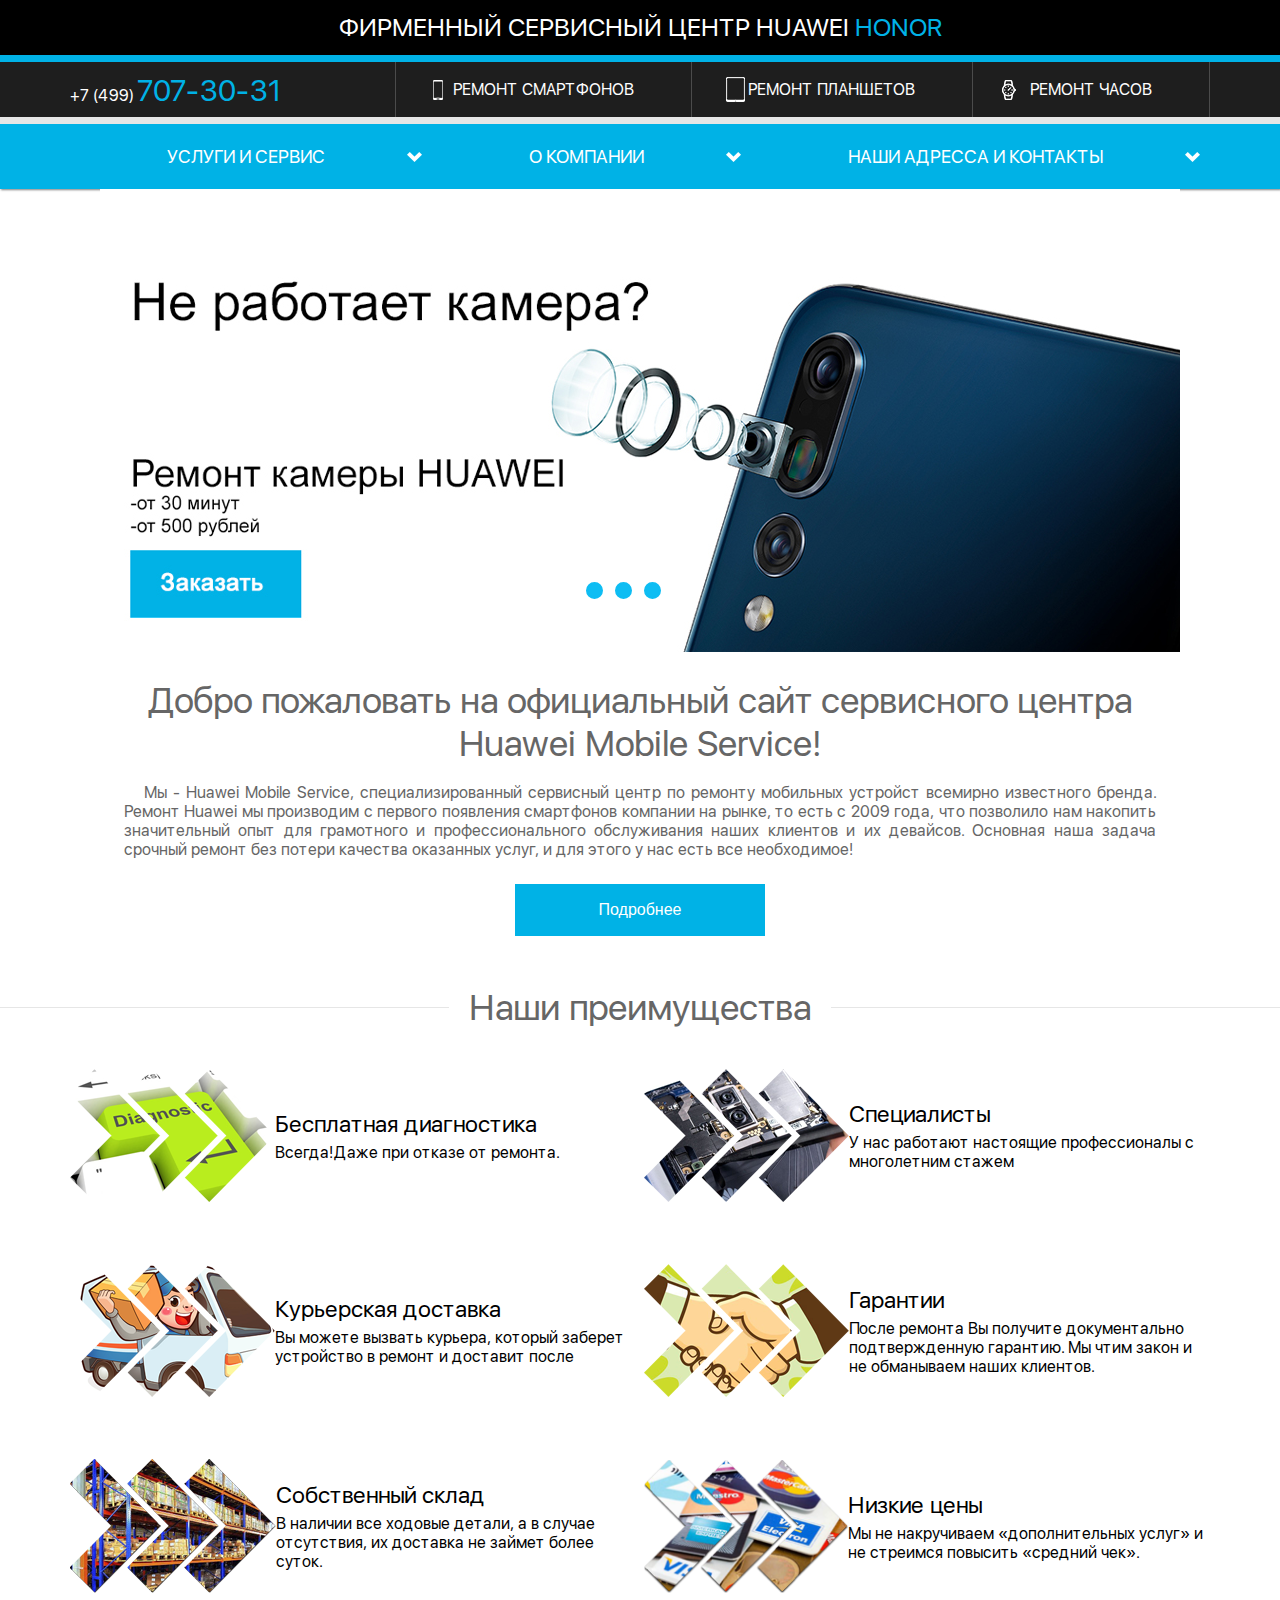
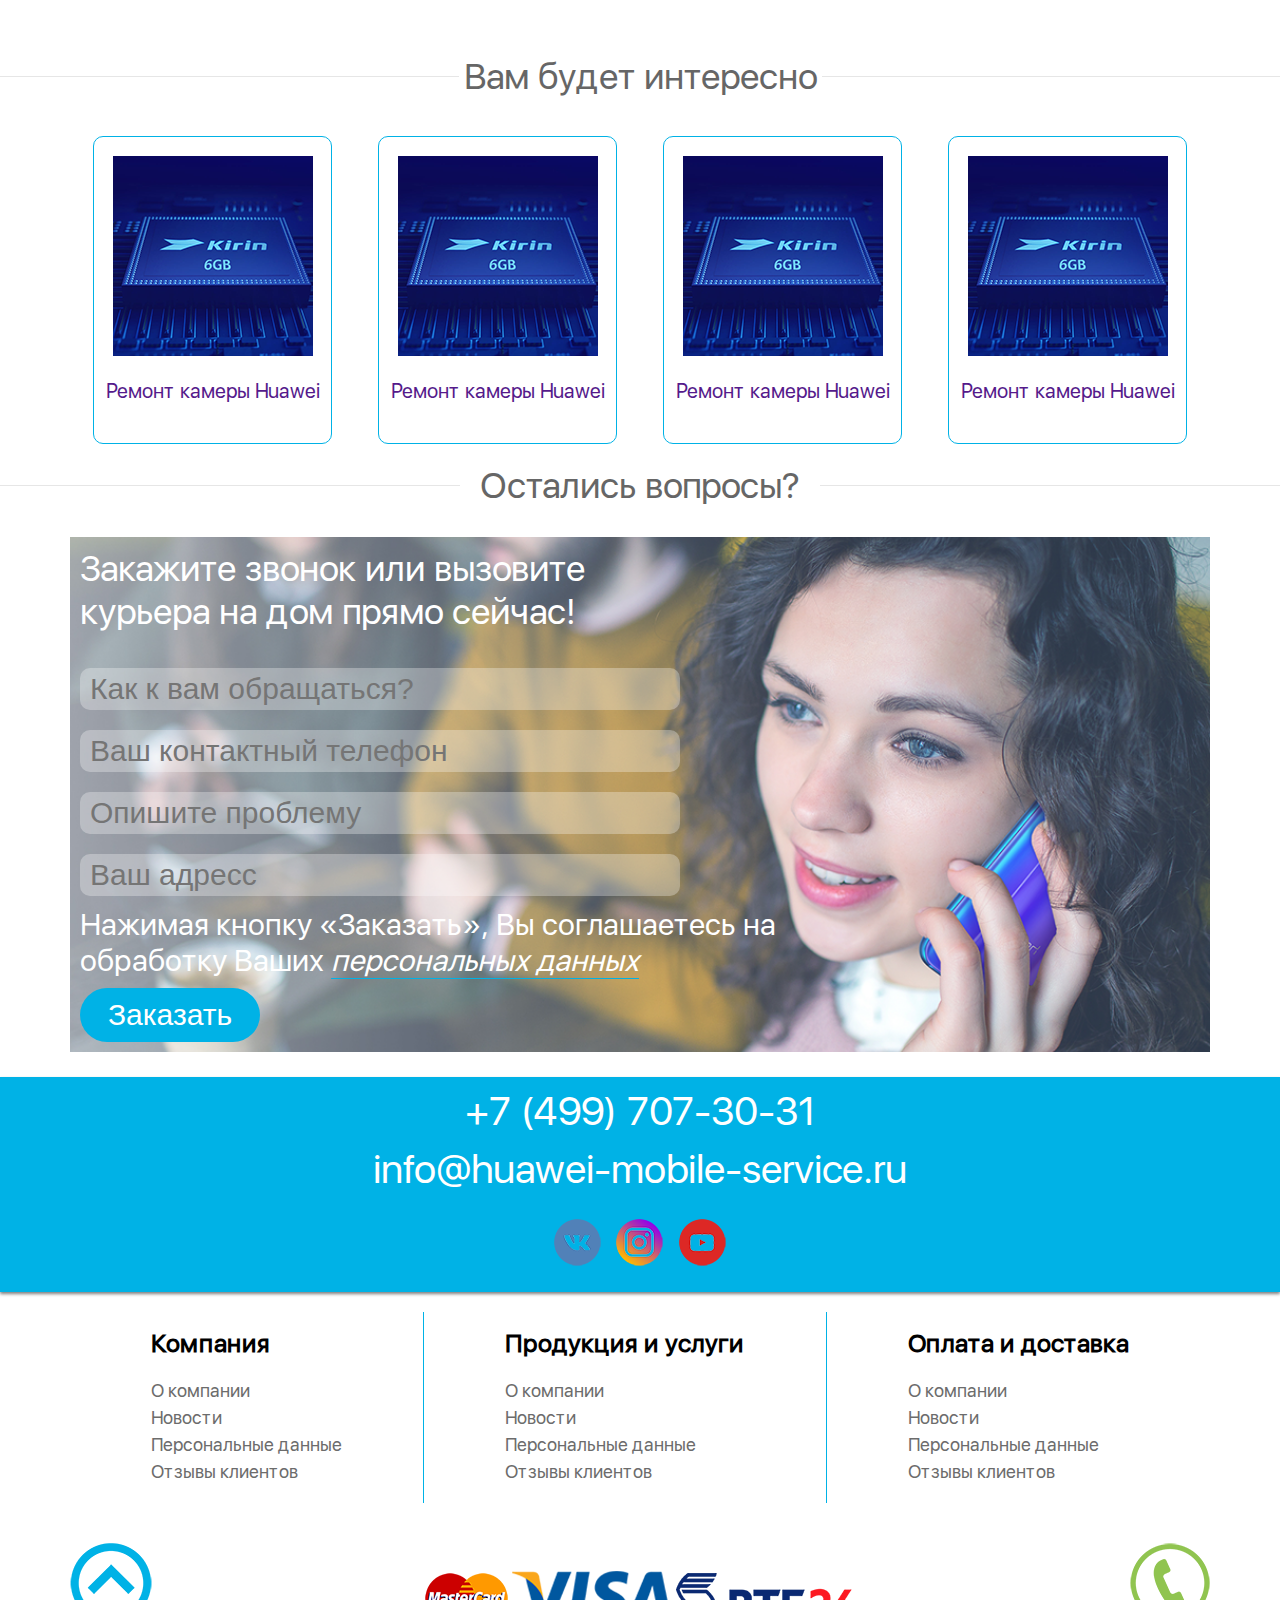
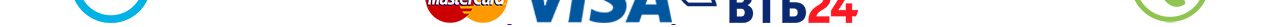
==== index.html @ fa3d77fb "Дороботки страниц" ====
<!DOCTYPE html>
<html lang="ru">
<head>
	<meta charset="UTF-8">
	<meta name="viewport" content="width=device-width, initial-scale=1">
	<link rel="stylesheet" href="css/style.css">
	<title>Xioami</title>
</head>
<body>
  <header class="header">
    <div class="header-logo">
      <h1 class="header-logo__title"><a class="header-logo__link" href="">Фирменный сервисный центр Huawei <span class="accent">Honor</span></a></h1>
    </div>
    <nav class="header-menu">
      <ul class="header-menu__inner">
        <li class="header-menu__item header-menu__item--tel">
          <a href="tel:+74997073031" class="header-menu__link header-menu__link--tel">+7 (499) <span class="accent">707-30-31</span></a>
        </li>
        <li class="header-menu__item header-menu__item--open header-menu__item--humburger">
          <a href="" class="header-menu__link ">
            <span>Открыть меню</span>
          </a>
          <ul class="header-menu__wrraper">
            <li class="header-menu__items">
              <a class="header-menu__mobile" href="">Главная</a>
            </li>
            <li class="header-menu__items">
              <a class="header-menu__mobile" href="">Услуги</a>
            </li>
            <li class="header-menu__items">
              <a class="header-menu__mobile" href="">Гарантии</a>
            </li>
            <li class="header-menu__items">
              <a class="header-menu__mobile" href="">Вызов курьера</a>
            </li>
            <li class="header-menu__items">
              <a class="header-menu__mobile" href="">Наши адреса</a>
            </li>
            <li class="header-menu__items">
              <a class="header-menu__mobile" href="tel="+7(499)707-30-31">
              +7(499)707-30-31
              </a>
            </li>
            <li class="header-menu__items">
              <a class="header-menu__mobile href="info@huawei-mobile-service.ru">
                info@huawei-mobile-service.ru
              </a>
            </li>
          </ul>
        </li>
        <li class="header-menu__item header-menu__item--smartphone">
          <a href="" class="header-menu__link">
            <span>Ремонт смартфонов</span>
          </a>
        </li>
        <li class="header-menu__item header-menu__item--tablet">
          <a href="" class="header-menu__link">
            <span>Ремонт планшетов</span>
          </a>
        </li>
        <li class="header-menu__item header-menu__item--watch">
          <a href="" class="header-menu__link">
            <span>Ремонт часов</span>
          </a>
        </li>
      </ul>
    </nav>
    <nav class="header-footer">
      <ul class="header-footer__inner">
        <li class="header-footer__item">
          <a class="header-footer__link" href="">Услуги и сервис</a>
        </li>
        <li class="header-footer__item">
          <a class="header-footer__link" href="">О компании</a>
        </li>
        <li class="header-footer__item">
          <a class="header-footer__link" href="">Наши адресса и контакты</a>
        </li>
      </ul>
    </nav>
  </header>
	<main>
    <section class="slider">
      <div class="owl-stage-outer">
        <div class="owl-stage">
          <div class="owl-item">
            <a class="slider__top" href="">
              <img src="img/not-work-camera.jpg" alt="">
            </a>
          </div>
        </div>
        <div class="owl-nav">
          <div class="owl-prev">
            <img src="img/arrow-banner.png" width="78" height="78" alt="">
          </div>
          <div class="owl-next">
            <img src="img/arrow-banner-right.png" width="78" height="78" alt="">
          </div>
        </div>
        <div class="owl-dots">
          <div class="owl-dot">
            <span></span>
          </div>
          <div class="owl-dot">
            <span></span>
          </div>
          <div class="owl-dot">
            <span></span>
          </div>
        </div>
      </div>
    </section>
    <section class="description">
      <div class="description__inner">
        <h1 class="description__title">
          Добро пожаловать на официальный сайт сервисного центра  Huawei Mobile Service! 
        </h1>
        <p class="description__text">
          Мы - Huawei Mobile Service, специализированный сервисный центр по ремонту мобильных устройст всемирно известного бренда. Ремонт Huawei мы производим с первого появления смартфонов компании на рынке, то есть с 2009 года, что позволило нам накопить значительный опыт для грамотного и профессионального обслуживания наших клиентов и их девайсов. Основная наша задача срочный ремонт без потери качества оказанных услуг, и для этого у нас есть все необходимое!
        </p>
      </div>
      <button class="description__btn">Подробнее</button>
    </section>
    <section class="advantages">
      <h2 class="advantages__title">Наши преимущества</h2>
      <ul class="advantages__inner">
        <li class="advantages__item">
          <img class="advantages__foto" src="img/diagnostics.png" width="205" height="133" alt="">
          <div class="advantages__wrapper">
            <h3 class="advantages__name">Бесплатная диагностика</h3>
            <p class="advantages__text">
              Всегда!Даже при отказе от ремонта.
            </p>
          </div>
        </li>
        <li class="advantages__item">
          <img class="advantages__foto" src="img/masters.png" width="205" height="133" alt="">
          <div class="advantages__wrapper">
            <h3 class="advantages__name">Специалисты</h3>
            <p class="advantages__text">
              У нас работают настоящие профессионалы с многолетним стажем
            </p>
          </div>
        </li>
        <li class="advantages__item advantages__item--price">
          <img class="advantages__foto" src="img/prices.png" width="207" height="133" alt="">
          <div class="advantages__wrapper">
            <h3 class="advantages__name">Низкие цены</h3>
            <p class="advantages__text">
              Мы не накручиваем «дополнительных услуг»  и не стреимся повысить «средний чек».
            </p>
          </div>
        </li>
        <li class="advantages__item advantages__item--warehouse">
          <img class="advantages__foto" src="img/warehouse.png" width="206" height="134" alt="">
          <div class="advantages__wrapper">
            <h3 class="advantages__name">Собственный склад</h3>
            <p class="advantages__text">
              В наличии все ходовые детали, а в случае отсутствия, их доставка не займет более суток.
            </p>
          </div>
        </li>
        <li class="advantages__item">
          <img class="advantages__foto" src="img/courier.png" width="205" height="133" alt="">
          <div class="advantages__wrapper">
            <h3 class="advantages__name">Курьерская доставка</h3>
            <p class="advantages__text">
              Вы можете вызвать курьера, который заберет устройство в ремонт и доставит после
            </p>
          </div>
        </li>
        <li class="advantages__item">
          <img class="advantages__foto" src="img/guarantee.png" width="205" height="133" alt="">
          <div class="advantages__wrapper">
            <h3 class="advantages__name">Гарантии</h3>
            <p class="advantages__text">
              После ремонта Вы получите документально подтвержденную гарантию. Мы чтим закон и не обманываем наших клиентов.
            </p>
          </div>
        </li>
      </ul>
    </section>
    <section class="repair">
      <h2 class="repair__title">Вам будет интересно</h2>
        <ul class="repair__list">
          <li class="repair__item">
            <a href="" class="repair__link">
              <div class="repair__inner">
                <img class="repair__img" src="img/block1.png" alt="">
                <p class="repair__text">Ремонт камеры Huawei</p>
              </div>
            </a></li>
          <li class="repair__item">
            <a href="" class="repair__link">
              <div class="repair__inner">
                <img class="repair__img" src="img/block1.png" alt="">
                <p class="repair__text">Ремонт камеры Huawei</p>
              </div> 
            </a>
          </li>
          <li class="repair__item">
            <a href="" class="repair__link">
              <div class="repair__inner">
                <img class="repair__img" src="img/block1.png" alt="">
                <p class="repair__text">Ремонт камеры Huawei</p>
              </div>  
            </a>
          </li>
          <li class="repair__item">
            <a href="" class="repair__link">
              <div class="repair__inner">
                <img class="repair__img" src="img/block1.png" alt="">
                <p class="repair__text">Ремонт камеры Huawei</p>
              </div>
            </a>
          </li>
        </ul>
    </section>
		<section class="feedback">
      <h2 class="feedback__name">
        Остались вопросы?
      </h2>
			<form class="feedback__form" action="https://huawei-mobile-service.ru/index.php?route=common/home" method="post">
    		<p class="feedback__title">
    			Закажите звонок или вызовите курьера на дом прямо сейчас!
    		</p>
    		<label>
      		<input class="feedback__input" type="text" name="name"  placeholder="Как к вам обращаться?"/>
      	</label>
    		<label>
      		<input class="feedback__input" type="tel"  name="phone" pattern="^\+?[0-9\- ()]+" placeholder="Ваш контактный телефон"/>
      	</label>
				<label>
      		<input class="feedback__input" type="text" name="enquiry" placeholder="Опишите проблему"/>
      	</label>
				<label>
      		<input class="feedback__input" type="text" name="address" placeholder="Ваш адресс" />
      	</label>
    		<p class="feedback__text">
    			Нажимая кнопку «Заказать», Вы соглашаетесь на обработку Ваших <a class="feedback__link" href="personal.html">персональных данных</a>
    		</p>
    		<input class="feedback__button" type="button" value="Заказать" />
    	</form>
		</section>
	</main>
	<footer class="footer">
		<div class="footer-head">
      <div class="footer-head__inner">
        <div class="footer-head__item">
          <a class="footer-head__link" href="tel:+74997073031">+7 (499) 707-30-31</a>
        </div>
        <div class="footer-head__item">
          <a class="footer-head__link" href="mailto:info@huawei-mobile-service.ru">info@huawei-mobile-service.ru</a>
        </div>
        <div class="footer-head__item">
          <ul class="footer-social">
            <li class="footer-social__item">
              <a href="" class="footer-social__link footer-social__link--vk">
                <span class="visually-hidden">Мы в VK</span>
              </a>
            </li>
            <li class="footer-social__item">
              <a href="" class="footer-social__link footer-social__link--instagram">
                <span class="visually-hidden">Мы в Instagram</span>
              </a>
            </li>
            <li class="footer-social__item">
              <a href="" class="footer-social__link footer-social__link--youtube">
                <span class="visually-hidden">Наш канал на YouTube</span>
              </a>
            </li>
          </ul>
        </div>
      </div>
    </div>
    <div class="footer__inner">
      <div class="footer-list__wrapper">
        <ul class="footer-list footer-list--first">
          <li class="footer-list__point">
            <h4 class="footer-list__title">Компания</h4>
          </li>
          <li class="footer-list__point"><a href="catalog.html" class="footer-list__link">О компании</a></li>
          <li class="footer-list__point"><a href="paper.html" class="footer-list__link">Новости</a></li>
          <li class="footer-list__point"><a href="personal.html" class="footer-list__link">Персональные данные</a></li>
          <li class="footer-list__point"><a href="contact.html" class="footer-list__link">Отзывы клиентов</a></li>
        </ul>
      </div>
      <div class="footer-list__wrapper">
        <ul class="footer-list">
          <li class="footer-list__point">
            <h4 class="footer-list__title">Продукция и услуги</h4>
          </li>
          <li class="footer-list__point"><a href="catalog.html" class="footer-list__link">О компании</a></li>
          <li class="footer-list__point"><a href="paper.html" class="footer-list__link">Новости</a></li>
          <li class="footer-list__point"><a href="personal.html" class="footer-list__link">Персональные данные</a></li>
          <li class="footer-list__point"><a href="contact.html" class="footer-list__link">Отзывы клиентов</a></li>
        </ul>
      </div>
      <div class="footer-list__wrapper">
        <ul class="footer-list footer-list--last">
          <li class="footer-list__point">
            <h4 class="footer-list__title">Оплата и доставка</h4>
          </li>
          <li class="footer-list__point"><a href="catalog.htmls" class="footer-list__link">О компании</a></li>
          <li class="footer-list__point"><a href="paper.html" class="footer-list__link">Новости</a></li>
          <li class="footer-list__point"><a href="personal.html" class="footer-list__link">Персональные данные</a></li>
          <li class="footer-list__point"><a href="contact.html" class="footer-list__link">Отзывы клиентов</a></li>
        </ul>
      </div>
    </div>
    <div class="footer-payment">
      <ul class="footer-payment__list">
        <li class="footer-payment__item">
          <a class="footer-payment__link" href="">
            <img class="footer-payment__foto footer-payment__foto--up" src="img/ur-footer.png" width="82" height="80" alt="Вверх">
          </a>
        </li>
        <li class="footer-payment__item">
          <a class="footer-payment__link" href="">
            <img class="footer-payment__foto" src="img/mastercard.png" alt="">
          </a>
          <a class="footer-payment__link" href="">
            <img class="footer-payment__foto" src="img/visa.png" alt="">
          </a>
          <a class="footer-payment__link" href="">
            <img class="footer-payment__foto" src="img/vtb24.png" alt="">
          </a>
        </li>
        <li class="footer-payment__item">
          <a class="footer-payment__link" href="">
            <img class="footer-payment__foto footer-paymer__foto--telefon" src="img/telefon-footer.png" width="80" height="80" alt="Телефон">
          </a>
        </li>
      </ul>
    </div>
	</footer>
  <script  src="jquery/jquery-3.0.0.min.js"></script>
  <script src="js/main.js"></script>
</body>
</html>
---- css/style.css ----
@font-fase {
	font-family: "SF UI Display";
    src: url(../font/SFUIDisplay-Thin.woff2) format("woff2"),
        url(../font/SFUIDisplay-Thin.woff) format("woff");
    font-weight: 100;
    font-style: normal; 
}
@font-face {
	font-family: "SF UI Display";
    src: url(../font/SFUIDisplay-Regular.woff2) format("woff2"),
        url(../font/SFUIDisplay-Regular.woff) format("woff");
    font-weight: 400;
    font-style: normal; 
}
*,
*:before,
*:after {
  box-sizing: inherit;
}

html {
  box-sizing: border-box;
}
body {
	margin: 0px;
	padding: 0px;
	width: 100%;
	margin: 0 auto;
	font-family: "SF UI Display", "Arial", sans-serif;
	font-size: 16px;
	font-weight: 400;
}
.visually-hidden:not(:focus):not(:active),
input[type="checkbox"].visually-hidden,
input[type="radio"].visually-hidden {
	position: absolute;

	width: 1px;
	height: 1px;
	margin: -1px;
	border: 0;
	padding: 0;

	white-space: nowrap;

	clip-path: inset(100%);
	clip: rect(0 0 0 0);
	overflow: hidden;
}

.header-logo {
	align-content: center;
	align-items: center;
	background-color: #000;
	border-bottom: 7px solid #00b2e6;
	color: #fff;
	display: flex;
	justify-content: center;
	text-align: center;
}
.header-logo__title {
	font-size: 25px;
	line-height: 1.4em;
	font-weight: 100;
	margin: 0;
	min-height: 55px;
	padding: 10px 5px 5px;
	text-transform: uppercase;
}
.accent {
	color: #00b2e6;
}
.header-menu {
	width: 100%;
	position: relative;
	background-color: #1e1e1e;
	border-bottom: 7px solid #e6e6e6;
}
.header-menu__item--smartphone {
	background-image: url(../img/smartphone.png);
}
.header-menu__item--tablet {
	background-image: url(../img/tablet.png);
}
.header-menu__item--watch {
	background-image: url(../img/watch.png);
}
.header-menu__item--humburger {
	background-image: url(../img/hamburger.svg);
}
.header-menu__inner {
	display: flex;
	flex-wrap: wrap;
	justify-content: space-between;
	list-style-type: none;
	margin: 0 auto;
	max-width: 1140px;
	min-height: 55px;
	overflow: visible;
	padding: 0;
}
.header-menu__items {
	margin: 0 20px;
	list-style: none;
	border-bottom: 1px solid #e6e6e6;
}
.header-menu__mobile {
	display: block;
  padding-top: 20px;
  padding-bottom: 20px;
  font-size: 30px;
  font-weight: 100;
  color: #000000;
  text-decoration: none;
}
.header-logo__link {
	text-decoration: none;
	color: #ffffff;
}
.header-menu__wrraper {
	display: none;
	padding: 0px;
}
.header-menu__wrraper {
	position: absolute;
	top:0px;
	left: 0px;
	max-width: 400px;
	width: 100%;
	height: 650px;
	background-color: #ffffff;
	box-shadow: inset 0px 0px 38px 0px rgb(0, 0, 0);
	z-index: 1;
}
.header-menu__item--tel {
	padding: 10px 0 0;
}
.header-menu__item {
	background-position: 13%;
	background-repeat: no-repeat;
	border-right: 1px solid #4b4b4b;
	flex: 1 0 auto;
}
.header-menu__link {
	align-content: center;
	align-items: center;
	color: #fff;
	display: flex;
	font-size: 16px;
	height: 100%;
	justify-content: center;
	min-height: 55px;
	text-decoration: none;
	text-transform: uppercase;
	white-space: nowrap;
	width: 100%;
}
.header-menu__link--tel {
	display: inline;
	padding-top: 10px;
	vertical-align: top;
}
.header-menu__link--tel .accent {
	font-size: 30px;
}
.header-menu__item--open {
	display: none;
}
.header-footer {
	background-color: #00b2e6;
  box-shadow: 1px 1px 2px 0 rgba(0,0,0,.5);
  display: block;
  list-style-type: none;
  padding: 20px;
  width: 100%
}
.header-footer__inner {
	display: flex;
  flex-wrap: wrap;
  justify-content: space-between;
  list-style-type: none;
  margin: 0 auto;
  max-width: 1140px;
  min-height: 25px;
  overflow: visible;
  padding: 0;
}
.header-footer__item {
	background-image: url(../img/arrow.png);
  background-position: 100%;
  background-repeat: no-repeat;
  box-sizing: border-box;
  flex: 1 0 auto;
  margin-right: 10px;
  position: relative
}
.header-footer__link {
	align-items: center;
  color: #fff;
  display: flex;
  justify-content: space-around;
  font-size: 18px;
  height: 100%;
  text-decoration: none;
  text-transform: uppercase;
  width: 100%
}
@media screen and (max-width: 767px) {
	.header-footer {
		display: none;
	}
	.header-menu__item {
		border-bottom: 1px solid #4b4b4b;
		border-right: none;
		width: 100%;
	}
	.header-menu__item--tel {
		padding: 10px 0 0 20%;
	}
	.header-menu__link {
		justify-content: center;
	}
	.header-menu__item--open {
	display: block;
	}
}
.description {
	max-width: 1140px;
	margin: 0 auto;
	margin-bottom: 50px;
}
.description__inner {
	padding: 0 10px;
}
.description__title {
	margin: 0px;
  margin-bottom: 18px;
  padding: 0;
  font-size: 20px;
  font-weight: 100;
  text-align: center;
  color: #666666;
}
.description__text {
	margin: 0px;
  padding: 0px;
  font-size: 16px;
  font-weight: 100;
  text-align: justify;
  text-indent: 20px;
  color: #666666;
}
.description__btn {
	display: block;
  width: 250px;
  margin: 0 auto;
  margin-top: 25px;
  font-size: 16px;
  font-weight: 100;
  line-height: 50px;
  color: #ffffff;
  background-color: rgb(0, 178, 230);
  border: 0;
}
@media screen and (min-width: 767px) {
	.description__title {
		font-size: 36px;
	}
	.description__text {
		font-size: 26px;
	}
	.description__inner {
		padding-left: 0 36px;
	}
}
@media screen and (min-width: 1024px) {
	.description__inner {
		padding: 0 54px;
	}
	.description__text {
		font-size: 16px;
	}
}
.repair__title {
	display: flex;
	align-items: center;
	width: 100%;
	margin: 0px;
  margin-bottom: 38px;
  font-size: 28px;
  font-weight: 100;
  text-align: center;
  color: #666666;
}
.repair__title:before,
.repair__title:after {
	flex: 1 0 auto;
	content: "";
	height: 1px;
	background: #e6e6e6;
}
.repair__title:before {
	margin-right: 5px;
}
.repair__title:after {
	margin-left: 5px;
}
.repair__list {
	margin: 0px;
  padding: 0px;
  display: flex;
  flex-wrap: wrap;
  justify-content: space-around;
  max-width: 1140px;
  margin: 0 auto;
}
.repair__item {
	margin-bottom: 20px;
	list-style: none;
}
.repair__item:last-child {
	display: none;
}
.repair__link {
	text-decoration: none;
}
.repair__inner {
	display: block;
  width: 239px;
  min-height: 308px;
  margin: 0 auto;
  border-radius: 10px;
  border: 1px solid #00b2e6;
}
.repair__img {
	padding: 19px;
}
.repair__text {
	font-weight: 100;
  margin: 0px;
  margin-bottom: auto;
  text-align: center;
  font-size: 20px;
}
@media screen and (min-width: 767px) {
	.repair__title {
		font-size: 36px;
	}
}
@media screen and (min-width: 1024px) {
	.repair__item:last-child {
		display: block;
	}
}
.contact__title {
	margin: 0px;
  margin-top: 20px;
  margin-bottom: 40px;
  font-size: 28px;
  font-weight: 100;
  text-align: center;
  color: #8f8f8f;
}
.contact__name {
	margin: 0px;
	margin-bottom: 20px;
  text-align: center;
  font-size: 24px;
  font-weight: 100;
  color: #b8b8b8;
}
.contact__list {
	display: flex;
  flex-wrap: wrap;
  justify-content: space-between;
  padding: 0px;
  margin: 0px;
}
.contact__item {
	list-style: none;
}
.contact__img {
	display: block;
	width: 100%;
	height: 100%;
}
.contact__header {
	padding: 0 15px;
	margin: 5px;
}
.contact__text {
	margin: 0px;
	margin-bottom: 18px;
	font-size: 18px;
	font-weight: 100;
}
.contact__link {
	text-decoration: none;
	color: #000000;
}
.contact__block {
	display: block;
}
.video__foto {
	display: block;
	width: 100%;
	height: 100%;
}
.location__text {
	margin: 0px;
  font-size: 18px;
  font-weight: 100;
  text-align: justify;
  text-indent: 20px;
}
.location__inner {
	padding: 15px 0px;
}
.location {
	max-width: 1140px;
	margin: 0 auto;
}
@media screen and (min-width: 767px) {
	.contact__img {
		width: 360px;
		height: 100%;
	}
	.contact__title {
		font-size: 36px;
	}
	.contact__text {
		margin-bottom: 24px;
    font-size: 22px;
	}
	.contact__name {
		font-size: 30px;
	}
	.contact__item {
		flex-grow: 1;
	}
	.contact__header {
		max-width: 244px;
    flex-grow: 1;
    flex-shrink: 0;
    padding: 0px;
    margin: 0px;
	}
	.video__foto {
		padding: 20px;
    width: 750px;
	}
}
.advantages__title {
	display: flex;
	align-items: center;
	width: 100%;
	margin: 0px;
	margin-bottom: 75px;
	text-align: center;
	padding: 0px;
	font-size: 28px;
	font-weight: 100;
	color: #666666;
}
.advantages__title:before,
.advantages__title:after {
	flex: 1 0 auto;
	content: "";
	height: 1px;
	background: #e6e6e6;
}
.advantages__title:before {
	margin-right: 20px;
}
.advantages__title:after {
	margin-left: 20px;
}
.advantages__inner {
	display: flex;
  flex-wrap: wrap;
  max-width: 1140px;
  margin: 0 auto;
  justify-content: space-between;
  padding: 0px 20px;
}
.advantages__item {
	margin-bottom: 62px;
	list-style: none;
}
.advantages__name {
	margin: 0px;
  margin-bottom: 5px;
  font-size: 22px;
  font-weight: 100;
}
.advantages__text {
	margin: 0px;
  font-size: 18px;
  font-weight: 100;
}
@media screen and (min-width: 767px) {
	.advantages__item {
		display: flex;
		align-items: center;
		padding-left: 130px;
	}
	.advantages__title {
		font-size: 36px;
	}
	.advantanges__wrapper {
		max-width: 630px;
	}
	.advantanges__inner {
		padding: 0px;
	}
	.advantages__name {
		font-size: 28px;
	}
	.advantages__text {
		font-size: 20px;
	}
}
@media screen and (min-width: 1140px) {
	.advantages__item {
		width: 566px;
		padding: 0px;
	}
	.advantages__title {
		margin-bottom: 40px;
	}
	.advantages__inner {
		padding: 0px;
	}
	.advantages__wrpper {
		max-width: 295px;
		margin-right: auto;
	}
	.advantages__name {
		font-size: 23px;
	}
	.advantages__text {
		font-size: 16px;
	}
	.advantages__item--price {
		order: 4;
	}
	.advantages__item--warehouse {
		order: 3;
	}
}
.personal-data {
	margin-bottom: 50px;
}
.personal-data__title {
	margin: 0px;
	margin-bottom: 60px;
	padding: 0px;
	font-size: 26px;
	font-weight: 100;
	text-align: center;
	color: #666666;
}
.personal-data__text {
	margin: 0px;
	margin-bottom: 45px;
	padding: 0px 10px;
	font-size: 18px;
	font-weight: 100;
	text-indent: 20px;
	text-align: justify;
	color: #666666;
}
.personal-data__text a {
	display: block;
	color: #666666;
	text-decoration: none;
}

.personal-data__text:last-child {
	margin-bottom: 0px;
}
@media (min-width: 767px) {
	.personal-data {
		margin-bottom: 100px;
	}
	.personal-data__title {
		font-size: 36px;
	}
	.personal-data__text {
		padding-left: 25px;
		padding-right: 47px;
		font-size: 28px;
	}
}
.guidance__title {
	margin: 0px;
  margin-top: 16px;
  margin-bottom: 22px;
  font-size: 24px;
  font-weight: 100;
  text-align: center;
}
.guidance__text:first-child {
	margin-bottom: 0px;
}
.guidance__text {
	margin: 0px;
  margin-bottom: 40px;
  padding: 0 15px;
  font-size: 16px;
  font-weight: 100;
  text-indent: 20px;
  text-align: justify;
}
.guidance__name {
	margin: 0px;
  margin-bottom: 40px;
  font-size: 16px;
  font-weight: 100;
  text-align: center;
}
@media screen and (min-width: 767px) {
	.guidance__text {
		padding-left: 26px;
		padding-right: 46px;
		font-size: 30px;
	}
	.guidance__title {
		font-size: 36px;
	}
	.guidance__name {
		font-size: 30px;
	}
}
.order__list {
	display: flex;
  flex-wrap: wrap;
  justify-content: space-between;
  margin: 5px;
  padding: 10px;
}
.order__item {
	display: flex;
	list-style: none;
}
.order__text {
	padding-left: 25px;
	font-size: 18px;
}
.order__text span {
	display: block;
}
.order__link {
	display: block;
  width: 250px;
  height: 50px;
  font-size: 20px;
  line-height: 50px;
  font-weight: black;
  text-align: center;
  text-decoration: none;
  color: #ffffff;
  background-color: #00b2e6;
  border: 1px solid #99cc00;
  border-radius: 10px;
}
.address {
	margin-bottom: 20px;
}
.address__inner {
	display: flex;
	flex-direction: column;
	padding-top: 50px;
}
.address__img {
	width: 160px;
	height: 100%;
	align-self: center;
}
.address__phone {
	align-self: center;
	text-decoration: none;
	color: #00b2e6;
	font-size: 20px;
}
.address__title {
	margin: 0px;
	padding: 0px;
	font-size: 30px;
	font-weight: 100;
	text-align: center;
	color: #1e1e1e;
}
.address__link {
	text-decoration: none;
	color: #00b2e6;
}
.address__text {
	margin: 0px;
	margin-bottom: 25px;
	padding: 0px;
	max-width: 372px;
	width: 100%;
	align-self: center;
	font-size: 20px;
	text-align: center;
	color: #00b2e6;
}
.address__text:last-child {
	color: #1e1e1e;
}
@media (min-width: 767px) {
	.address {
		margin-bottom: 50px;
	}
	.address__inner {
		padding-top: 70px;
	}
	.address__img--place {
		width: 280px;
	}
	.address__img--tel {
		width: 300px;
	}
	.address__inner {
		padding-top: 126px;
	}
	.address__title {
		font-size: 40px;
	}
	.address__text {
		max-width: 372px;
		width: 100%;
		font-size: 30px;
	}
	.address__phone {
		font-size: 30px;
	}
}
.feedback {
	width: 100%;
	margin-bottom: 25px;
}
.feedback__name {
	display: flex;
  align-items: center;
  margin: 0px;
  margin-bottom: 30px;
  font-size: 28px;
  font-weight: 100;
  color: #666666;
  text-align: center;
}
.feedback__name:before, 
.feedback__name:after {
	flex: 1 0 auto;
  display: block;
  content: "";
  height: 1px;
  background: #e6e6e6;
}
.feedback__name:before {
	margin-right: 20px;
}
.feedback__name:after {
	margin-left: 20px;
}
.feedback__form {
	background-image: url(../img/feedback-bg.png);
	background-position: 50% 50%;
	background-size: cover;
	margin: 0 auto;
	max-width: 1140px;
	padding: 25px;
	width: 100%;
}
.feedback__title {
	display: block;
	margin: 0px;
	padding: 0px;
	padding-bottom: 25px;
	max-width: 600px;
	color: #fff;
	font-size: 36px;
	font-weight: 400;
}
placeholder {
	color: #ffffff;
}
.feedback__input {
	width: 100%;
	font-size: 30px;
	color: #fff;
	margin: 10px 0;
	max-width: 600px;
	outline: none;
	padding-left: 10px;
	border: none;
	background-color: hsla(0,0%,100%,.3);
	border-radius: 10px;
}
.feedback__text {
	margin: 0px;
	padding: 0px;
	padding-bottom: 10px;
	font-size: 30px;
	font-weight: 100;
	color: #ffffff;
}
.feedback__button {
	width: 180px;
	color: #fff;
	cursor: pointer;
	display: block;
	font-size: 36px;
	font-weight: 400;
	padding: 10px;
	background-color: #00b2e6;
	border: none;
	border-radius: 100px;
}
.feedback__link {
	color: #ffffff;
	text-decoration: none;
	font-style: italic;
	border-bottom: 1px solid #00b2e6;
}
@media (min-width: 320px) {
	.feedback__title {
		font-size: 24px;
	}
	.feedback__form {
		padding: 10px;
	}
	.feedback__input {
		font-size: 18px;
		line-height: 30px;
	}
	.feedback__text {
		font-size: 18px;
	}
	.feedback__button {
		font-size: 20px;
	}
}
@media (min-width: 750px) {
	.feedback__title {
		font-size: 36px;
	}
	.feedback__name {
		font-size: 36px;
	}
	.feedback__input {
		font-size: 30px;
		line-height: 40px;
	}
	.feedback__text {
		max-width: 840px;
		width: 100%;
		font-size: 30px;
	}
	.feedback__button {
		font-size: 30px;
	}
}
.footer {
	width: 100%;
}
.footer__inner {
  box-sizing: border-box;
  display: flex;
  flex-wrap: wrap;
  justify-content: space-between;
  margin: auto auto 0;
  max-width: 1140px;
  overflow: hidden;
  padding: 20px 0 40px;
}
.footer-head {
	background-color: #00b2e6;
	box-shadow: 0 2px 3px 0 rgba(0,0,0,.5);
	color: #fff;
}
.footer-head__inner {
	display: flex;
	flex-direction: column;
	margin: auto 20px 0;
	max-width: 1140px;
	overflow: visible;
	padding: 5px 0;
	text-align: center;
}
.footer-head__item {
	flex: 1 0 auto;
	margin: auto;
	padding: 5px;
}
.footer-head__link {
	color: #fff;
	font-size: 18px;
	text-decoration: none;
	white-space: nowrap;
}
.footer-social {
	align-items: baseline;
	display: flex;
	justify-content: space-around;
	width: 187px;
	padding: 0px;
	list-style: none;
}
.footer-social__link {
	background-position: 50%;
	background-repeat: no-repeat;
	background-size: contain;
	display: block;
	height: 47px;
	width: 47px;
}
.footer-social__link--vk {
	background-image: url(../img/vk.png);
}
.footer-social__link--instagram {
	background-image: url(../img/inst.png);
}
.footer-social__link--youtube {
	background-image: url(../img/youtube.png);
}
@media screen and (min-width: 768px) {
	.footer-head__inner {
		margin: auto auto 0;
		text-align: center;
	}
	.footer-head__link {
		font-size: 40px;
	}
}
.footer-list__wrapper {
	display: flex;
	flex-direction: column;
	flex: 1 0 auto;
}
.footer-list {
  font-size: 18px;
  line-height: 1.5em;
  list-style-type: none;
  margin: 18px auto;
  padding: 0;
}
.footer-list__point {
	color: #6c6c6c;
	font-size: 18px;
	text-align: center;
}
.footer-list__title {
  color: #000;
  font-size: 26px;
  margin: 0 0 20px;
  padding: 0;
  text-align: center;
}
.footer-list__link {
  color: #6c6c6c;
  text-decoration: none;
  white-space: nowrap;
}
.footer-list__wrapper:last-child {
	border-right: none;
}
.footer-payment__list {
	display: flex;
	width: 100%;
	justify-content: space-between;
	max-width: 1140px;
	margin: 0 auto;
}
.footer-payment__list {
	padding: 0px;
}
.footer-payment__item {
	margin-top: auto;
	list-style: none;
}
@media screen and (min-width: 768px) {
	.footer-list__wrapper {
		border-right: 1px solid #00b2e6;
	}
	.footer-list--first {
		margin-left: 0;
	}
	.footer-list--last {
		margin-right: 0;
	}
	.footer-payment__foto--up {

	}
	.footer-payment__foto--telefon {

	}
}
@media screen and (min-width: 1140px) {
	.footer-list--first {
		margin: 18px auto;
	}
	.footer-list--last {
		margin: 18px auto;
	}
	.footer-list__title {
		font-size: 25px;
		text-align: left;
	}
	.footer-list__point {
		text-align: left;
	}
}
.catalog {
	display: flex;
	flex-wrap: wrap;
	justify-content: flex-start;
	width: 100%;
}
.main__title {
	margin: 0px;
	padding: 0px;
	font-size: 36px;
	font-weight: 100;
	text-align: center;
	color: #666666;
}
.catalog__model {
	display: block;
  margin: 20px;
  padding: 15px;
  flex: 1 0 25%;
  font-size: 28px;
  font-weight: 100;
  color: #262626;
  text-align: center;
  text-decoration: none;
  background: #fff;
}
.catalog__line {
	display: block;
  margin-top: 10px;
  max-width: 370px;
  height: 2px;
  background-color: #40c5ec;
}
.catalog__model:last-child {
	display: none;
}
@media screen and (max-width: 480px) {
	.catalog__model {
		flex: 0 0 100%;
    max-width: calc(100% - 5px);
	}
}
@media screen and (max-width: 767px) {
	.catalog__model {
		flex: 1 0 50%;
		margin: 5px;
		font-size: 18px;
		font-weight: 100;
	}
	.main__title {
		font-size: 28px;
	}
}
@media screen and (min-width: 1024px) {
	.catalog__model {
		font-size: 18px;
	}
	.catalog__model:last-child {
		display: block;
	}
}
.product__header {
	width: 100%;
	margin: 0px;
	padding: 0 20px 20px;
	font-size: 16px;
	font-weight: 100;
	border-collapse: collapse;
}
.product__title {
	font-size: 36px;
	font-weight: 100;
	text-align: center;
	color: #666666;
}
.product__img {
	display: block;
	margin: 0 auto;
	margin-bottom: 30px;
}
.product__name {
	font-size: 16px;
	font-weight: 100;
	color: #ffffff;
	text-align: center;
  padding: 7px 0;
  vertical-align: top;
  background: #00a9e0;
  border: 0;
}
.product__point {
	display: block;
	font-style: italic;
}
.product__list {
	min-height: 170px;
}
.product__list:nth-child(2n+1) {
	background-color: #f3f1f1;
}
.product__header td {
	padding: 7px 30px;
	color: #3c3c3c;
	border: 0;
	font-weight: 100;
	text-align: center;
	min-height: 170px;
}
.product__header td:first-child {
	text-align: left;
} 
@media screen and (min-width: 1024px) {
	.product__header {
		margin: 0 auto 0 0;
	}
}
@media (max-width: 767px) and (min-width: 320px) {
	.product__header td {
		padding: 7px 2px;
	}
	.product__title {
		font-size: 28px;
		color: #666666;
	}
}
.slider {
	display: flex;
	flex-wrap: nowrap;
	overflow: hidden;
}
.owl-stage-outer {
	position: relative;
	overflow: hidden;
	max-width: 1140px;
	margin: 0 auto;
}
.owl-stage {
	position: relative;
}
.owl-item {
	flex: 1 0 auto;
}
.slider__top {
	display: block;
	text-decoration: none;
	flex: 1 0 100%;
	width: 100%;
	height: 100%;
}
.slider__top img {
	width: 100%;
	height: 100%;
}
.owl-dots {
	position: absolute;
	left: 45%;
	bottom: 16%;
}
.owl-dot {
	display: inline-block;
  width: 17px;
  height: 17px;
  margin-right: 8px;
  vertical-align: top;
  background-color: #0ebdf3;
  border: 2px solid #0ebdf3;
  border-radius: 50%;
  cursor: pointer;
}
.owl-nav {
	position: absolute;

}
@media screen and (max-width: 1023px) {
	.slider__top {
		min-height: 160px;
		background-size: cover;
		margin-bottom: -5px;
	}
}
@media screen and (min-width: 1024px) {
	.slider__top {
		min-height: 490px;
		background-size: contain;
	}
}
.filter__list-top {
	width: 100%;
}
.filter__list-top-body {
	display: flex;
	margin: 0 auto;
	max-width: 640px;
	margin-top: 25px;
}
.filter__list-top-body a {
	display: block;
  width: 200px;
  font-size: 18px;
  font-weight: 100;
  line-height: 50px;
  margin: 5px;
  text-align: center;
  color: #ffffff;
  background-color: #000000;
  text-decoration: none;
}
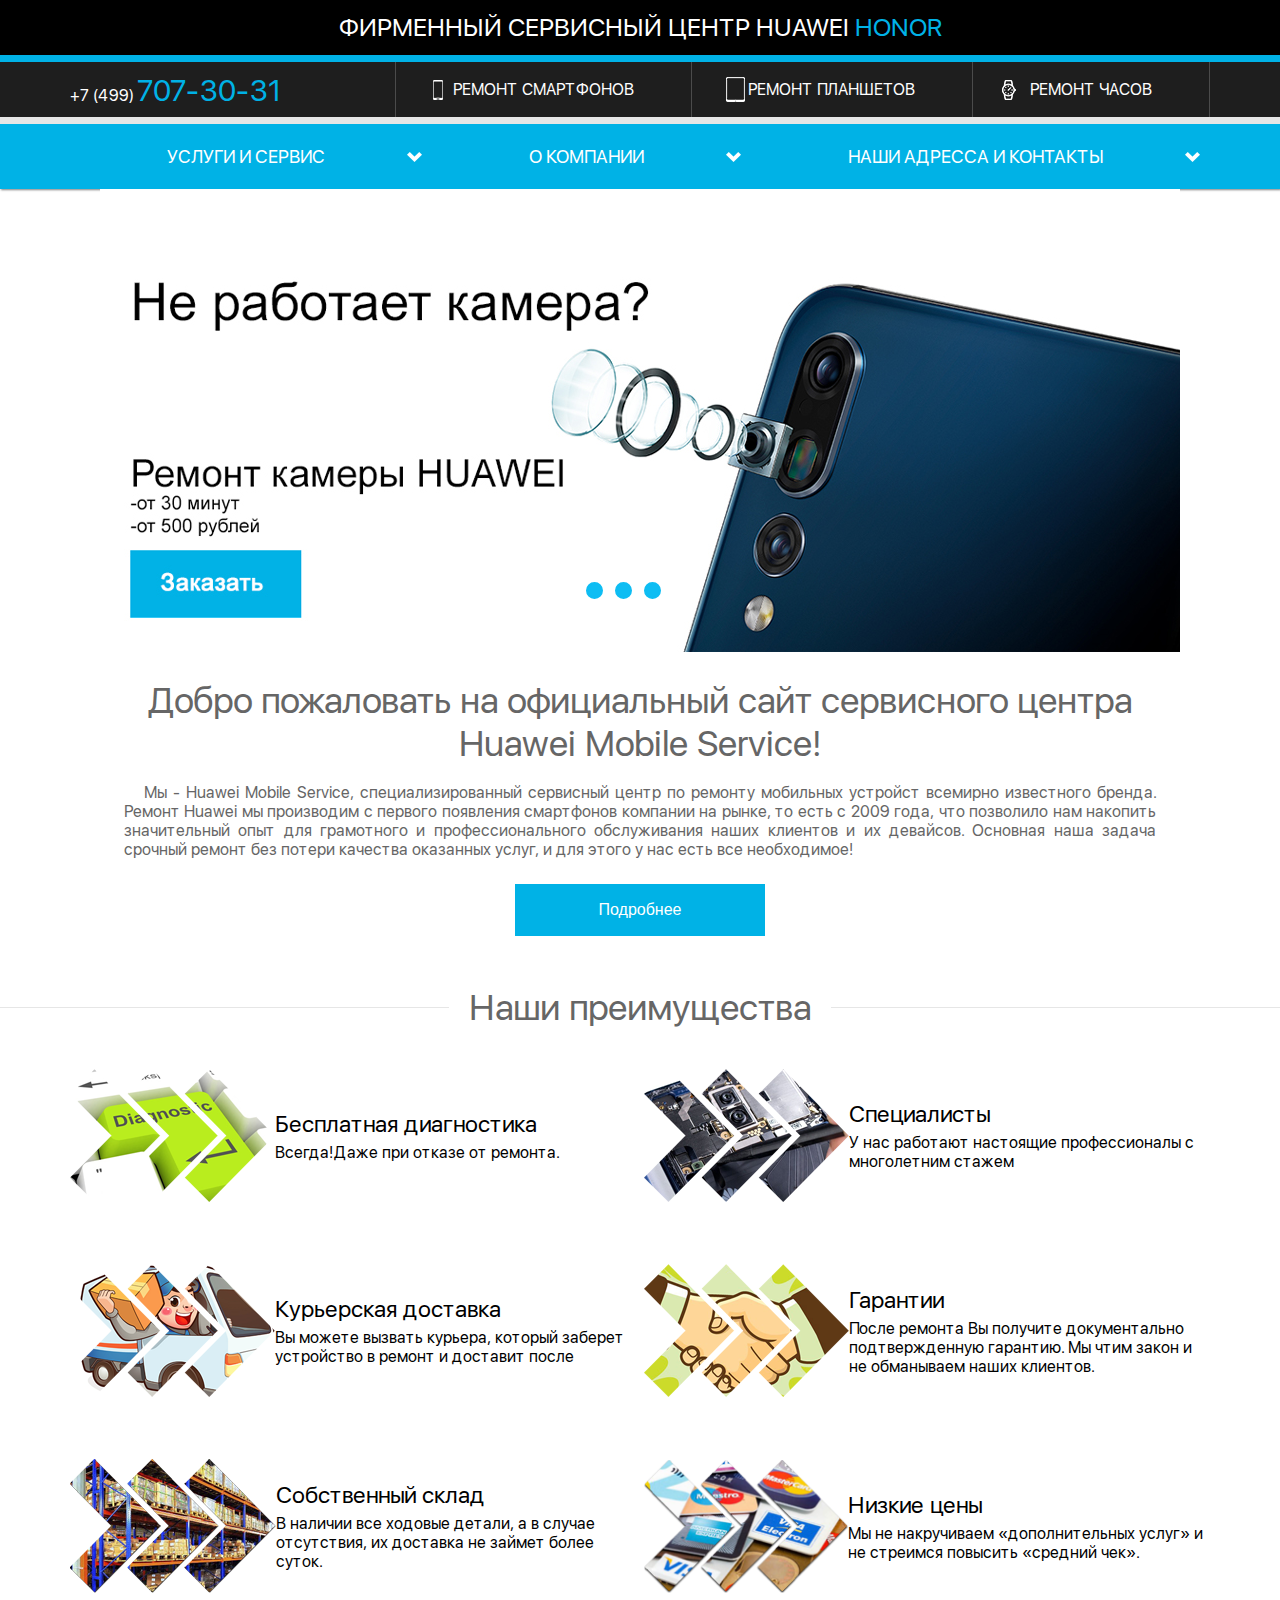
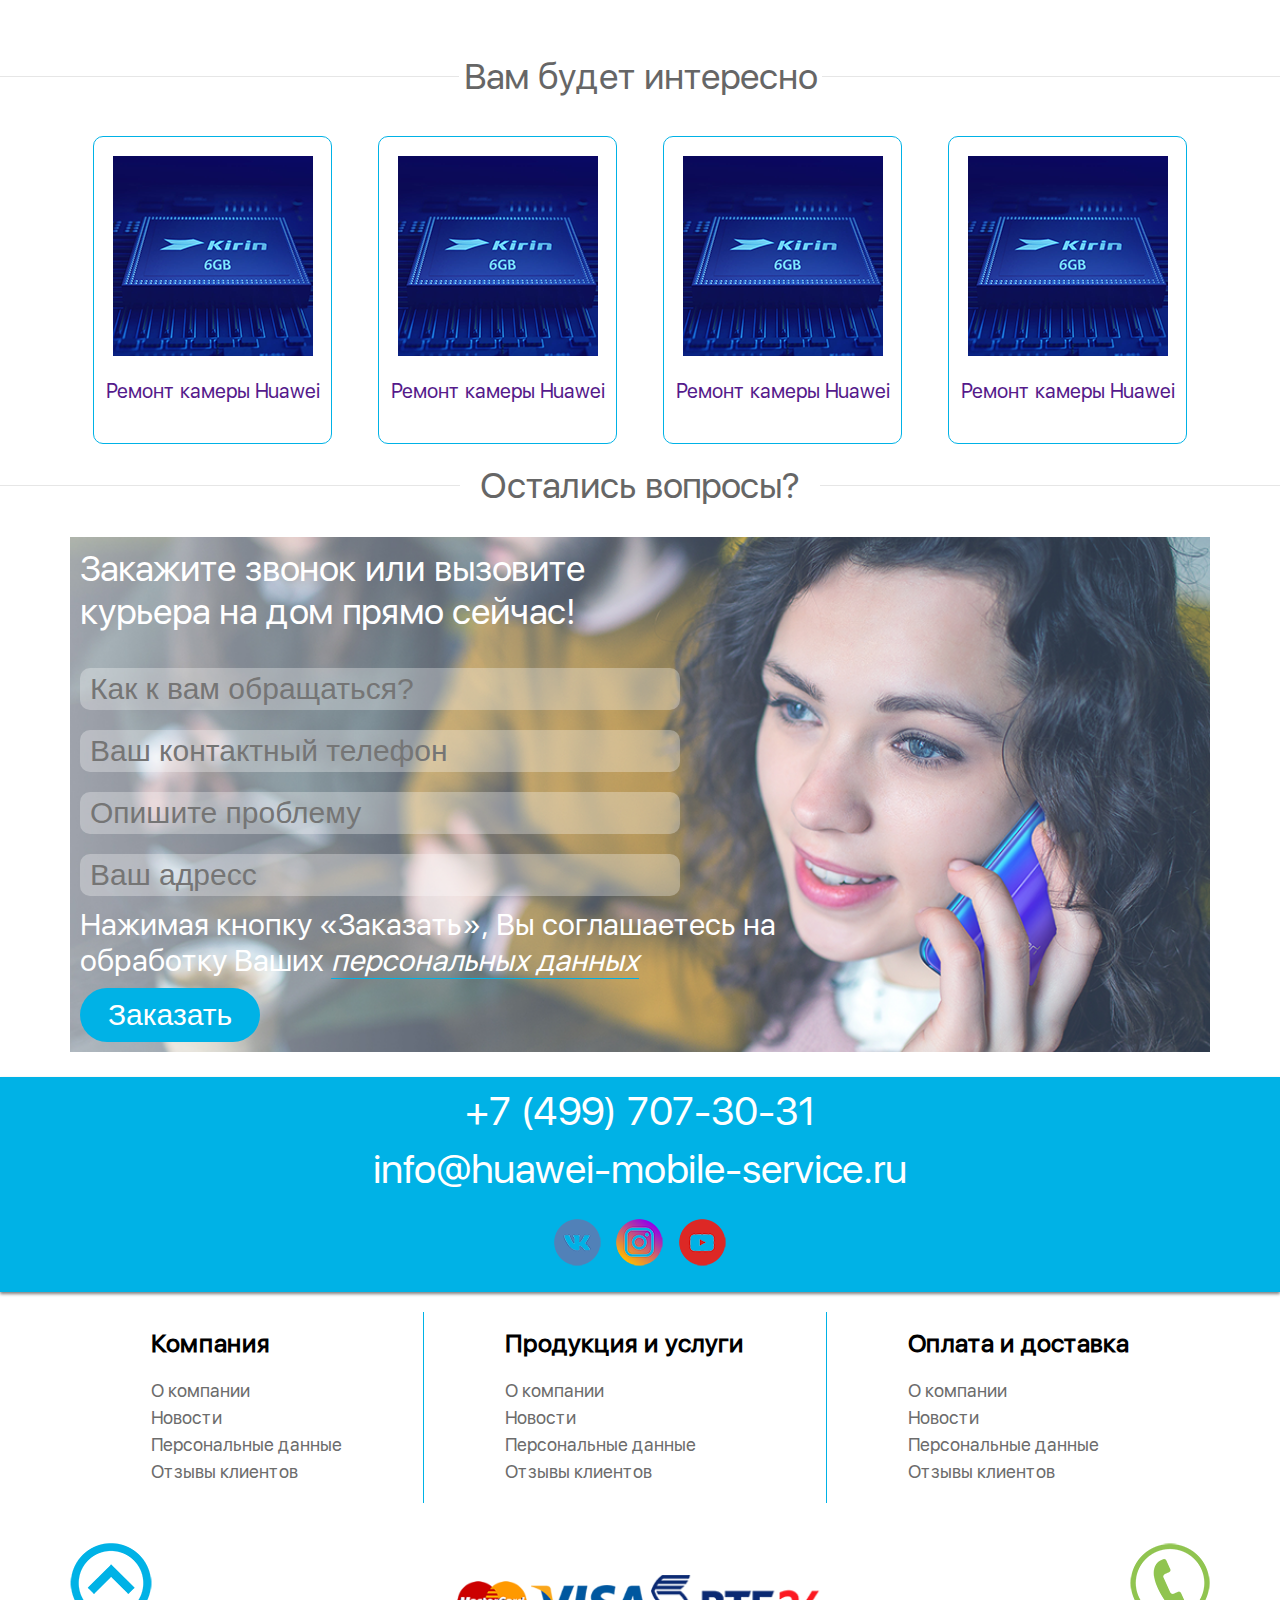
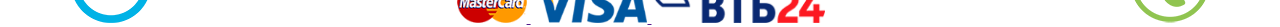
==== commit 8078d020: "Доработки главной страницы" ====
--- a/index.html
+++ b/index.html
@@ -17,35 +17,54 @@
           <a href="tel:+74997073031" class="header-menu__link header-menu__link--tel">+7 (499) <span class="accent">707-30-31</span></a>
         </li>
         <li class="header-menu__item header-menu__item--open header-menu__item--humburger">
+          <img class="header-menu__img" src="img/hamburger.svg" alt="">
           <a href="" class="header-menu__link ">
             <span>Открыть меню</span>
           </a>
-          <ul class="header-menu__wrraper">
-            <li class="header-menu__items">
-              <a class="header-menu__mobile" href="">Главная</a>
-            </li>
-            <li class="header-menu__items">
-              <a class="header-menu__mobile" href="">Услуги</a>
-            </li>
-            <li class="header-menu__items">
-              <a class="header-menu__mobile" href="">Гарантии</a>
-            </li>
-            <li class="header-menu__items">
-              <a class="header-menu__mobile" href="">Вызов курьера</a>
-            </li>
-            <li class="header-menu__items">
-              <a class="header-menu__mobile" href="">Наши адреса</a>
-            </li>
-            <li class="header-menu__items">
-              <a class="header-menu__mobile" href="tel="+7(499)707-30-31">
-              +7(499)707-30-31
-              </a>
-            </li>
-            <li class="header-menu__items">
-              <a class="header-menu__mobile href="info@huawei-mobile-service.ru">
-                info@huawei-mobile-service.ru
-              </a>
-            </li>
+            <ul class="header-menu__wrraper">
+              <img class="header-menu__foto" src="img/close.png">
+              <li class="header-menu__items">
+                <a class="header-menu__mobile" href="">Главная</a>
+              </li>
+              <li class="header-menu__items">
+                <a class="header-menu__mobile" href="">Услуги</a>
+              </li>
+              <li class="header-menu__items">
+                <a class="header-menu__mobile" href="">Гарантии</a>
+              </li>
+              <li class="header-menu__items">
+                <a class="header-menu__mobile" href="">Вызов курьера</a>
+              </li>
+              <li class="header-menu__items">
+                <a class="header-menu__mobile" href="">Наши адреса</a>
+              </li>
+              <li class="header-menu__items">
+                <a class="header-menu__mobile" href="tel:+7(499)707-30-31">
+                +7(499)707-30-31
+                </a>
+              </li>
+              <li class="header-menu__items">
+                <a class="header-menu__mobile href="info@huawei-mobile-service.ru">
+                  info@huawei-mobile-service.ru
+                </a>
+              </li>
+              <ul class="header-social">
+              <li class="header-social__item">
+                <a class="header-social__link" href="">
+                  <img class="header-social__img" src="img/vk-mob.png" width="47" height="47" alt="В контакеу">
+                </a>
+              </li>
+              <li class="header-social__item">
+                <a class="header-social__link" href="">
+                  <img class="header-social__img" src="img/inst-mob.png" width="47" height="47" alt="Инстограмм">
+                </a>
+              </li>
+              <li class="header-social__item">
+                <a class="header-social__link" href="">
+                  <img class="header-social__img" src="img/yotube-mob.png" width="47" height="47" alt="Ютуб">
+                </a>
+              </li>
+            </ul>
           </ul>
         </li>
         <li class="header-menu__item header-menu__item--smartphone">
@@ -311,24 +330,24 @@
     <div class="footer-payment">
       <ul class="footer-payment__list">
         <li class="footer-payment__item">
+          <a class="footer-payment__link" href="#">
+            <img class="footer-payment__foto footer-payment__foto--up" src="img/ur-footer.png" width="82" height="80" alt="Вверх">
+          </a>
+        </li>
+        <li class="footer-payment__item footer-payment__item--two">
           <a class="footer-payment__link" href="">
-            <img class="footer-payment__foto footer-payment__foto--up" src="img/ur-footer.png" width="82" height="80" alt="Вверх">
+            <img class="footer-payment__foto footer-payment__foto--mastercard" src="img/mastercard.png" width="83" height="50" alt="Мастер кард">
+          </a>
+          <a class="footer-payment__link" href="">
+            <img class="footer-payment__foto footer-payment__foto--visa" src="img/visa.png" width="160" height="52" alt="Виза">
+          </a>
+          <a class="footer-payment__link" href="">
+            <img class="footer-payment__foto footer-payment__foto--vtb" src="img/vtb24.png" width="182" height="50" alt="ВТБ">
           </a>
         </li>
         <li class="footer-payment__item">
           <a class="footer-payment__link" href="">
-            <img class="footer-payment__foto" src="img/mastercard.png" alt="">
-          </a>
-          <a class="footer-payment__link" href="">
-            <img class="footer-payment__foto" src="img/visa.png" alt="">
-          </a>
-          <a class="footer-payment__link" href="">
-            <img class="footer-payment__foto" src="img/vtb24.png" alt="">
-          </a>
-        </li>
-        <li class="footer-payment__item">
-          <a class="footer-payment__link" href="">
-            <img class="footer-payment__foto footer-paymer__foto--telefon" src="img/telefon-footer.png" width="80" height="80" alt="Телефон">
+            <img class="footer-payment__foto footer-paymet__foto--telefon" src="img/telefon-footer.png" width="80" height="80" alt="Телефон">
           </a>
         </li>
       </ul>
--- a/css/style.css
+++ b/css/style.css
@@ -85,8 +85,14 @@
 .header-menu__item--watch {
 	background-image: url(../img/watch.png);
 }
-.header-menu__item--humburger {
-	background-image: url(../img/hamburger.svg);
+.header-menu__foto {
+	display: flex;
+	margin-left: auto;
+}
+.header-menu__img {
+	position: absolute;
+	top: 10px;
+	left: 30px;
 }
 .header-menu__inner {
 	display: flex;
@@ -121,13 +127,23 @@
 	display: none;
 	padding: 0px;
 }
+.header-social {
+	padding: 0px;
+  margin: 10px;
+  display: flex;
+  width: 200px;
+  justify-content: space-around;
+}
+.header-social__item {
+	list-style: none;
+}
 .header-menu__wrraper {
 	position: absolute;
 	top:0px;
 	left: 0px;
 	max-width: 400px;
 	width: 100%;
-	height: 650px;
+	min-height: 650px;
 	background-color: #ffffff;
 	box-shadow: inset 0px 0px 38px 0px rgb(0, 0, 0);
 	z-index: 1;
@@ -136,6 +152,7 @@
 	padding: 10px 0 0;
 }
 .header-menu__item {
+	position: relative;
 	background-position: 13%;
 	background-repeat: no-repeat;
 	border-right: 1px solid #4b4b4b;
@@ -974,6 +991,29 @@
 	max-width: 1140px;
 	margin: 0 auto;
 }
+.footer-payment__foto--up {
+	width: 100%;
+	height: 100%;
+}
+.footer-paymet__foto--telefon {
+	width: 100%;
+	height: 100%;
+}
+.footer-payment__foto--mastercard {
+	width: 16%;
+	height: 100%;
+}
+.footer-payment__foto--visa {
+	width: 27%;
+	height: 100%;
+}
+.footer-payment__foto--vtb {
+	width: 40%;
+	height: 100%;
+}
+.footer-payment__item--two {
+	text-align: center;
+}
 .footer-payment__list {
 	padding: 0px;
 }
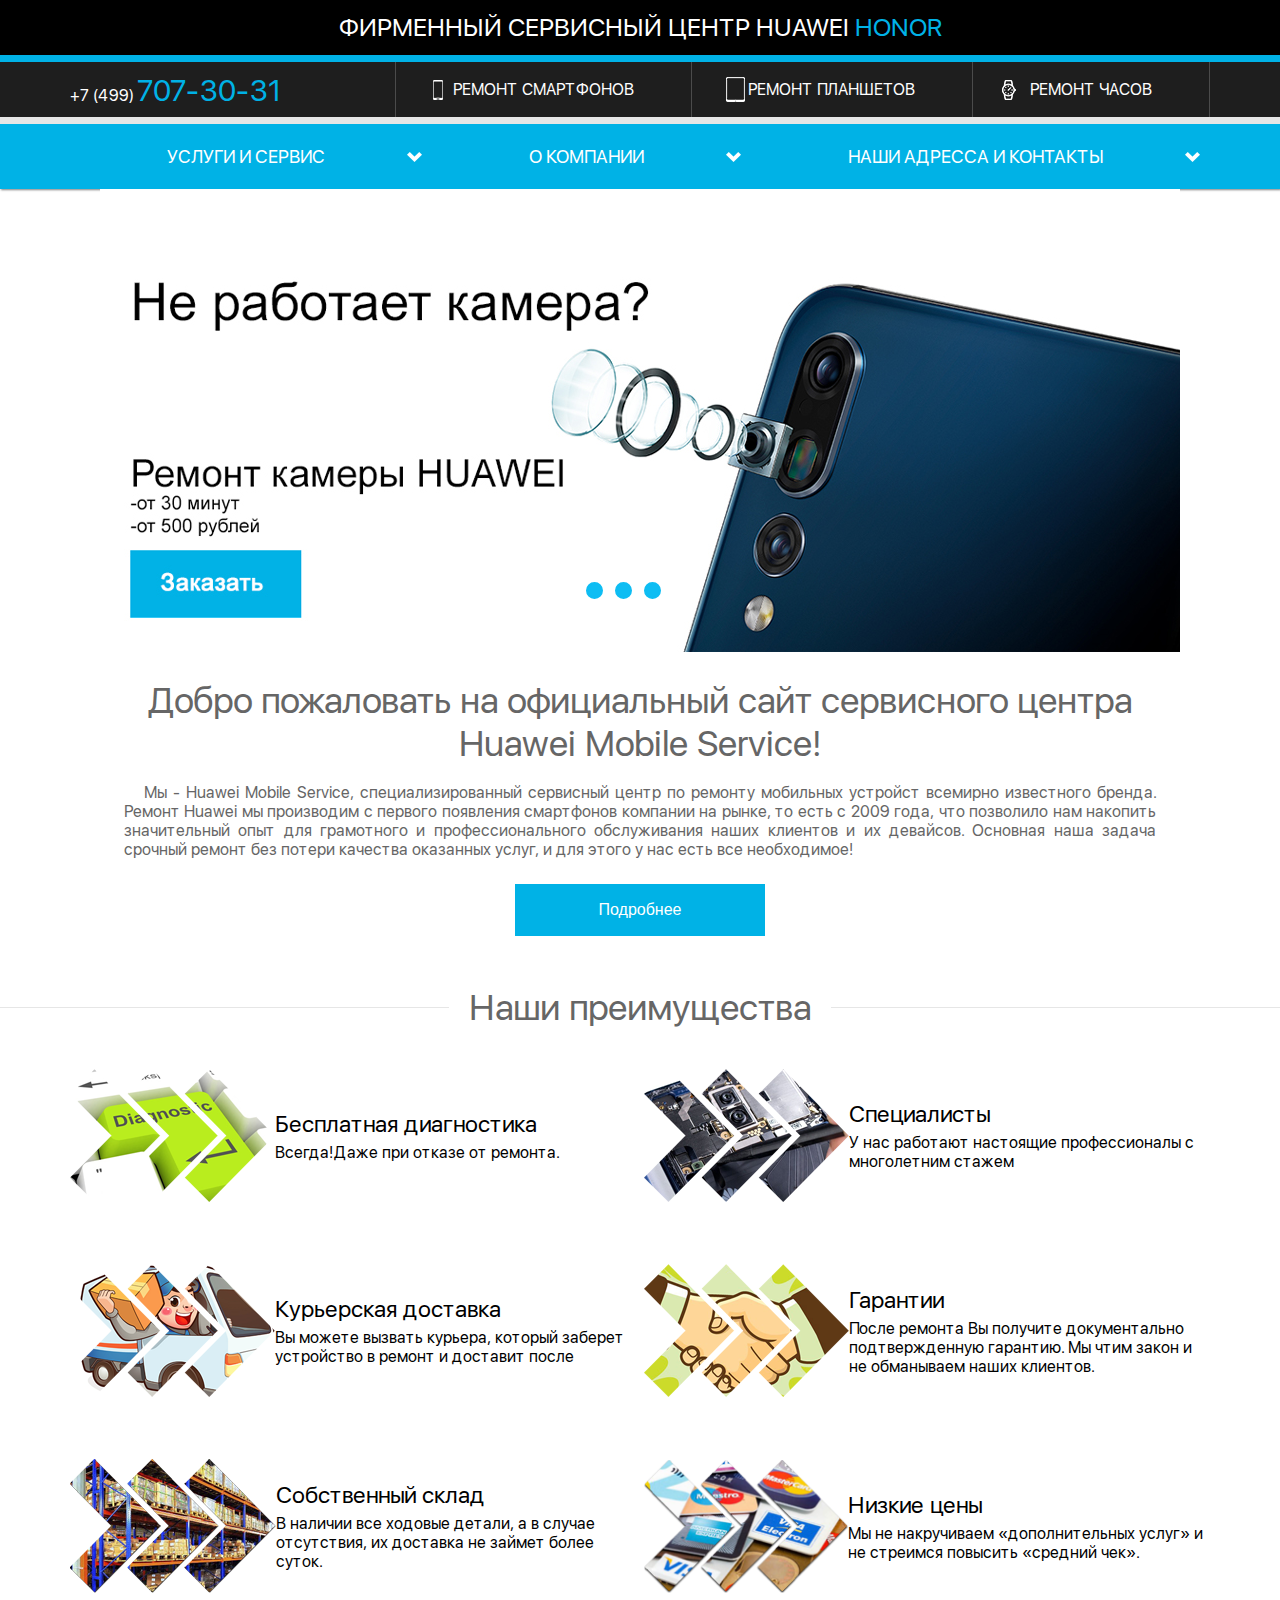
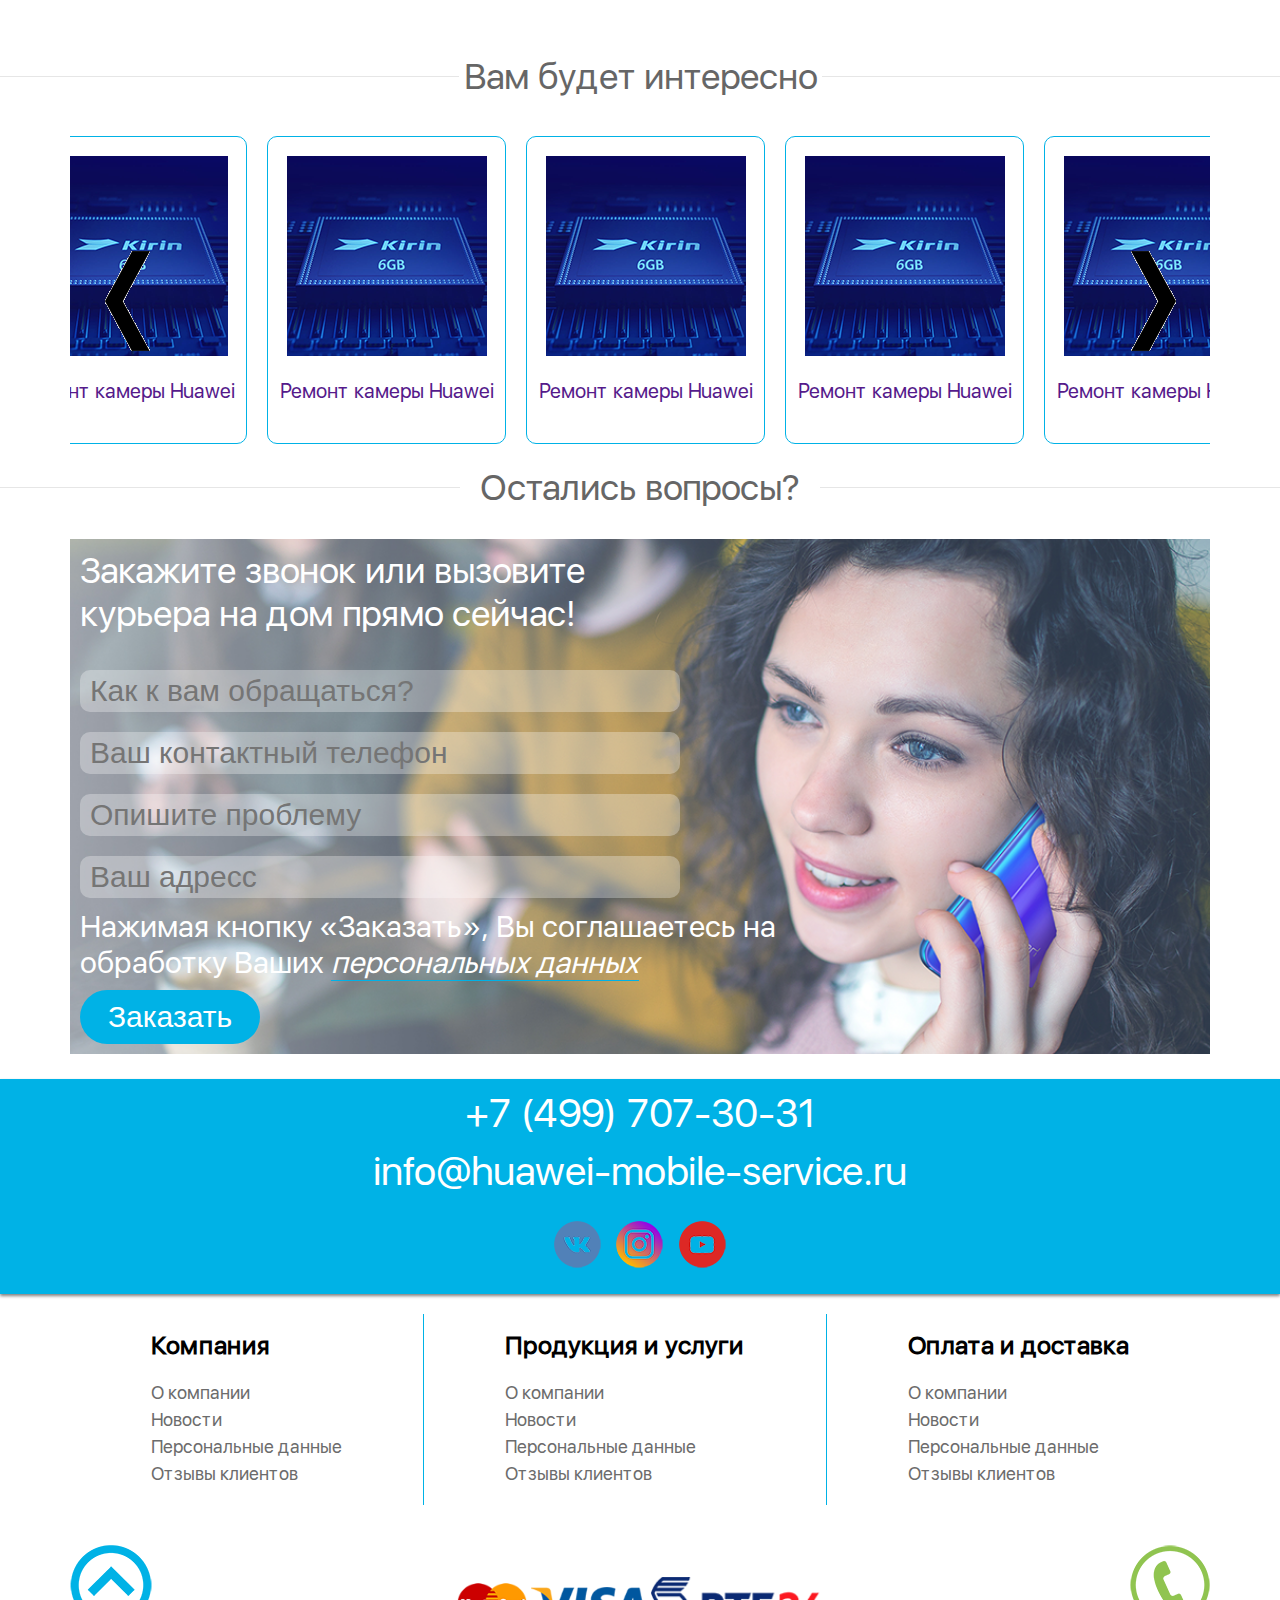
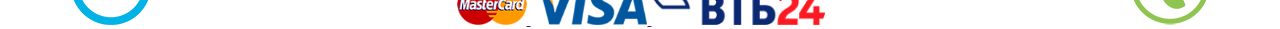
==== commit 5db16b2f: "Доработки макета" ====
--- a/index.html
+++ b/index.html
@@ -201,15 +201,15 @@
     </section>
     <section class="repair">
       <h2 class="repair__title">Вам будет интересно</h2>
-        <ul class="repair__list">
-          <li class="repair__item">
+        <ul class="repair__list" id="makeMeScrollable">
+          <li class="repair__item" id="1">
             <a href="" class="repair__link">
               <div class="repair__inner">
                 <img class="repair__img" src="img/block1.png" alt="">
                 <p class="repair__text">Ремонт камеры Huawei</p>
               </div>
             </a></li>
-          <li class="repair__item">
+          <li class="repair__item" id="2">
             <a href="" class="repair__link">
               <div class="repair__inner">
                 <img class="repair__img" src="img/block1.png" alt="">
@@ -217,7 +217,7 @@
               </div> 
             </a>
           </li>
-          <li class="repair__item">
+          <li class="repair__item" id="3">
             <a href="" class="repair__link">
               <div class="repair__inner">
                 <img class="repair__img" src="img/block1.png" alt="">
@@ -225,7 +225,39 @@
               </div>  
             </a>
           </li>
-          <li class="repair__item">
+          <li class="repair__item" id="4">
+            <a href="" class="repair__link">
+              <div class="repair__inner">
+                <img class="repair__img" src="img/block1.png" alt="">
+                <p class="repair__text">Ремонт камеры Huawei</p>
+              </div>
+            </a>
+          </li>
+          <li class="repair__item" id="5">
+            <a href="" class="repair__link">
+              <div class="repair__inner">
+                <img class="repair__img" src="img/block1.png" alt="">
+                <p class="repair__text">Ремонт камеры Huawei</p>
+              </div>
+            </a>
+          </li>
+          <li class="repair__item" id="6">
+            <a href="" class="repair__link">
+              <div class="repair__inner">
+                <img class="repair__img" src="img/block1.png" alt="">
+                <p class="repair__text">Ремонт камеры Huawei</p>
+              </div>
+            </a>
+          </li>
+          <li class="repair__item" id="7">
+            <a href="" class="repair__link">
+              <div class="repair__inner">
+                <img class="repair__img" src="img/block1.png" alt="">
+                <p class="repair__text">Ремонт камеры Huawei</p>
+              </div>
+            </a>
+          </li>
+          <li class="repair__item" id="8">
             <a href="" class="repair__link">
               <div class="repair__inner">
                 <img class="repair__img" src="img/block1.png" alt="">
@@ -330,7 +362,7 @@
     <div class="footer-payment">
       <ul class="footer-payment__list">
         <li class="footer-payment__item">
-          <a class="footer-payment__link" href="#">
+          <a class="footer-payment__link" href="#e">
             <img class="footer-payment__foto footer-payment__foto--up" src="img/ur-footer.png" width="82" height="80" alt="Вверх">
           </a>
         </li>
@@ -354,6 +386,10 @@
     </div>
 	</footer>
   <script  src="jquery/jquery-3.0.0.min.js"></script>
+  <script src="js/jquery-ui-1.8.23.custom.min.js"></script>
+  <script src="js/jquery.mousewheel.min.js"></script>
+  <script src="js/jquery.kinetic.js"></script>
+  <script src="js/jquery.smoothdivscroll-1.3-min.js"></script>
   <script src="js/main.js"></script>
 </body>
 </html>--- a/css/style.css
+++ b/css/style.css
@@ -326,18 +326,59 @@
 	margin: 0px;
   padding: 0px;
   display: flex;
-  flex-wrap: wrap;
+  flex-wrap: nowrap;
   justify-content: space-around;
   max-width: 1140px;
   margin: 0 auto;
 }
+#makeMeScrollable {
+	width: 100%;
+  height: 330px;
+  position: relative;
+}
+div.scrollWrapper {
+  position: relative;
+  overflow: hidden;
+  width: 100%;
+  height: 100%;
+}
+#makeMeScrollable div.scrollableArea li {
+  position: relative;
+  float: left;
+  margin: 0;
+  padding: 0 10px;
+  -webkit-user-select: none;
+  -khtml-user-select: none;
+  -moz-user-select: none;
+  -o-user-select: none;
+  user-select: none;
+}
+div.scrollingHotSpotLeft {
+  min-width: 75px;
+  width: 10%;
+  height: 100%;
+  background-image: url(../img/arrow_left.gif);
+  background-repeat: no-repeat;
+  background-position: center center;
+  position: absolute;
+  z-index: 200;
+  left: 0;
+}
+div.scrollingHotSpotRight {
+  min-width: 75px;
+  width: 10%;
+  height: 100%;
+  background-image: url(../img/arrow_right.gif);
+  background-repeat: no-repeat;
+  background-position: center center;
+  position: absolute;
+  z-index: 200;
+  right: 0;
+}
 .repair__item {
 	margin-bottom: 20px;
 	list-style: none;
 }
-.repair__item:last-child {
-	display: none;
-}
 .repair__link {
 	text-decoration: none;
 }
@@ -346,8 +387,12 @@
   width: 239px;
   min-height: 308px;
   margin: 0 auto;
+  padding: 0;
   border-radius: 10px;
   border: 1px solid #00b2e6;
+}
+.repair__inner:active {
+	border: 2px solid #00b2e6;
 }
 .repair__img {
 	padding: 19px;
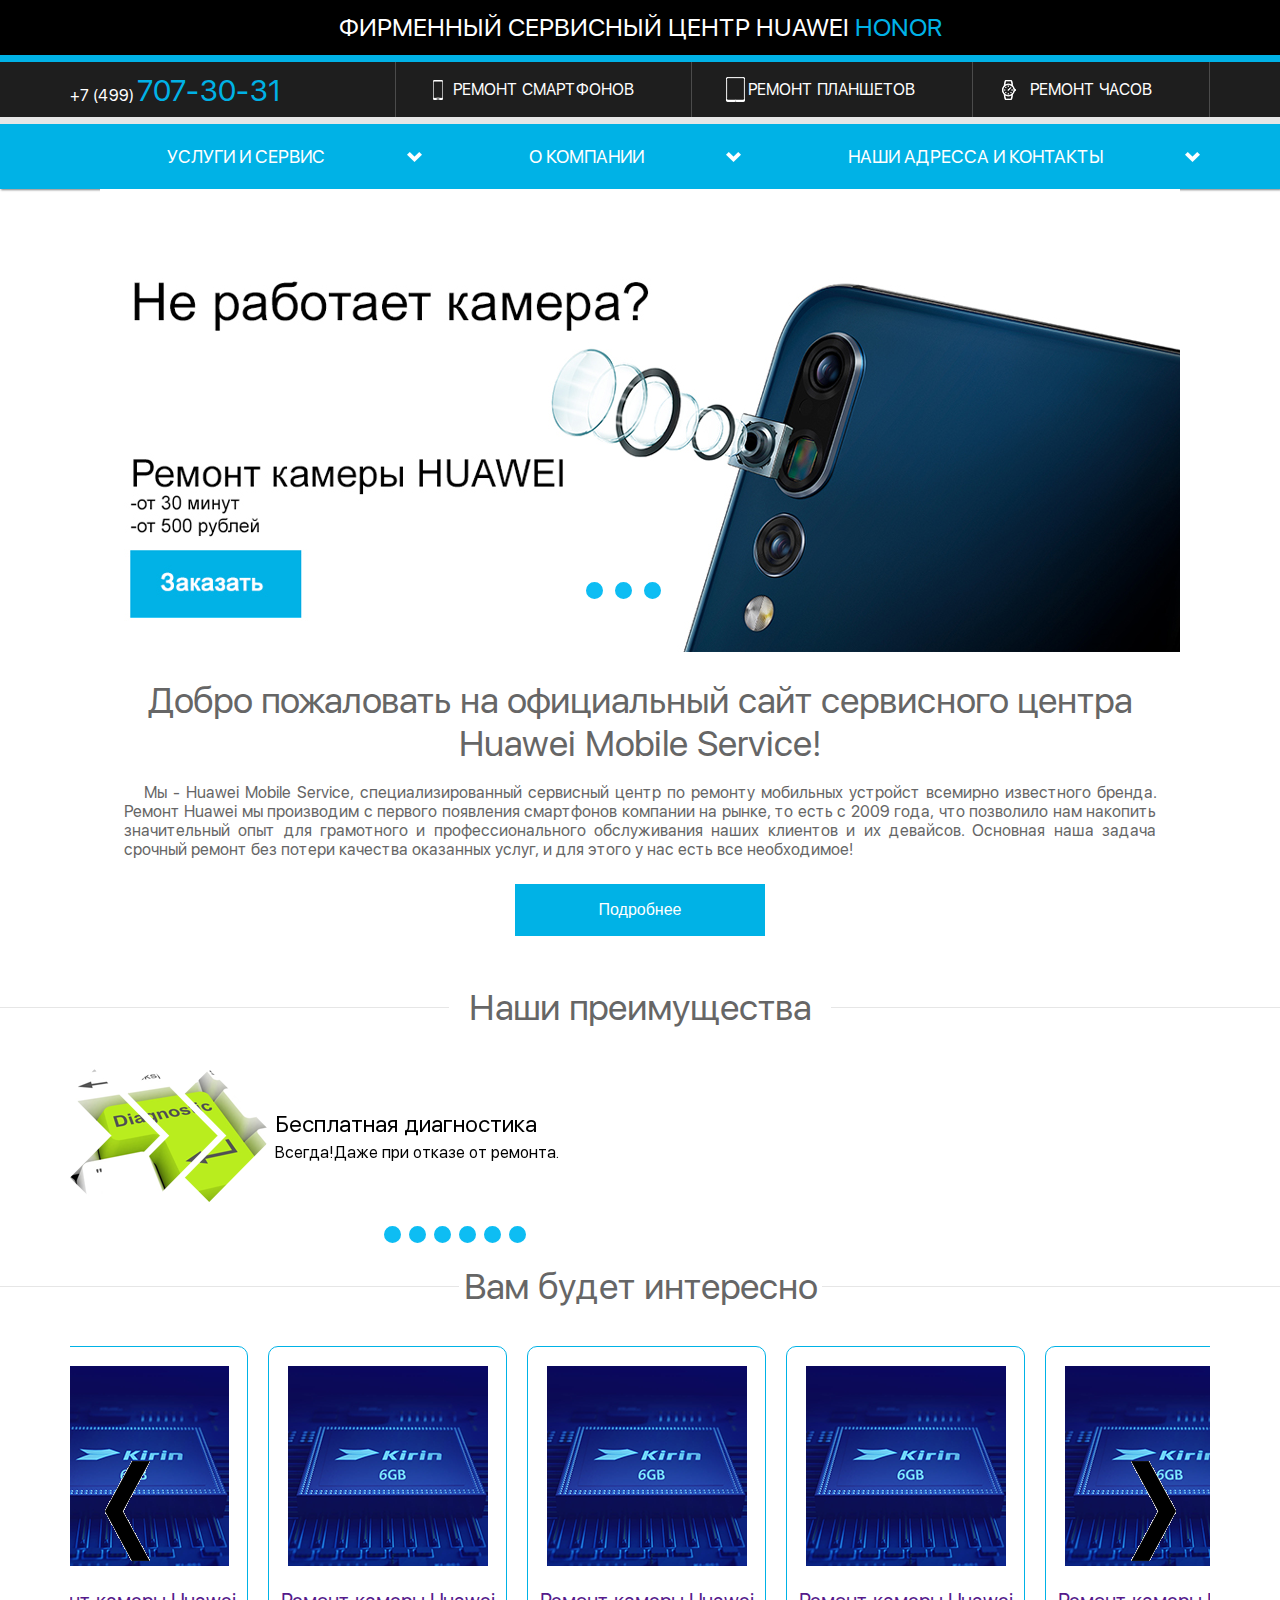
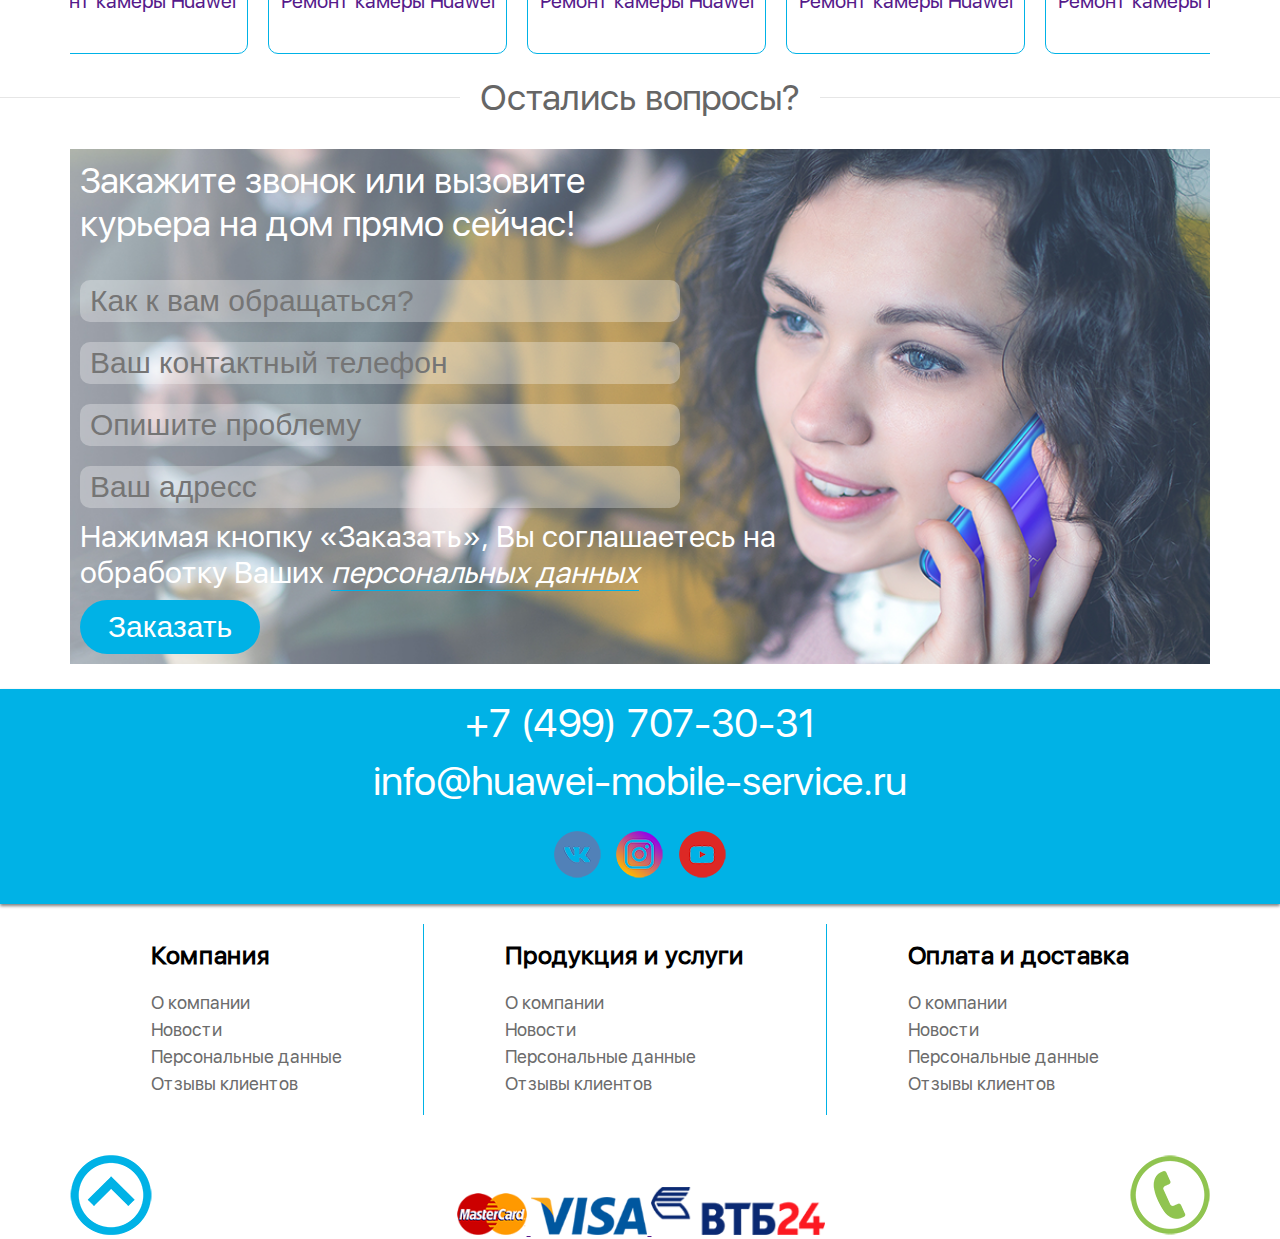
==== commit 375c2a94: "Добавление карусели" ====
--- a/index.html
+++ b/index.html
@@ -4,6 +4,9 @@
 	<meta charset="UTF-8">
 	<meta name="viewport" content="width=device-width, initial-scale=1">
 	<link rel="stylesheet" href="css/style.css">
+  <link rel="stylesheet" href="css/owl.carousel.css">
+  <link rel="stylesheet" href="css/owl.theme.css"/>
+
 	<title>Xioami</title>
 </head>
 <body>
@@ -142,62 +145,76 @@
     </section>
     <section class="advantages">
       <h2 class="advantages__title">Наши преимущества</h2>
-      <ul class="advantages__inner">
-        <li class="advantages__item">
-          <img class="advantages__foto" src="img/diagnostics.png" width="205" height="133" alt="">
-          <div class="advantages__wrapper">
-            <h3 class="advantages__name">Бесплатная диагностика</h3>
-            <p class="advantages__text">
-              Всегда!Даже при отказе от ремонта.
-            </p>
-          </div>
-        </li>
-        <li class="advantages__item">
-          <img class="advantages__foto" src="img/masters.png" width="205" height="133" alt="">
-          <div class="advantages__wrapper">
-            <h3 class="advantages__name">Специалисты</h3>
-            <p class="advantages__text">
-              У нас работают настоящие профессионалы с многолетним стажем
-            </p>
-          </div>
-        </li>
-        <li class="advantages__item advantages__item--price">
-          <img class="advantages__foto" src="img/prices.png" width="207" height="133" alt="">
-          <div class="advantages__wrapper">
-            <h3 class="advantages__name">Низкие цены</h3>
-            <p class="advantages__text">
-              Мы не накручиваем «дополнительных услуг»  и не стреимся повысить «средний чек».
-            </p>
-          </div>
-        </li>
-        <li class="advantages__item advantages__item--warehouse">
-          <img class="advantages__foto" src="img/warehouse.png" width="206" height="134" alt="">
-          <div class="advantages__wrapper">
-            <h3 class="advantages__name">Собственный склад</h3>
-            <p class="advantages__text">
-              В наличии все ходовые детали, а в случае отсутствия, их доставка не займет более суток.
-            </p>
-          </div>
-        </li>
-        <li class="advantages__item">
-          <img class="advantages__foto" src="img/courier.png" width="205" height="133" alt="">
-          <div class="advantages__wrapper">
-            <h3 class="advantages__name">Курьерская доставка</h3>
-            <p class="advantages__text">
-              Вы можете вызвать курьера, который заберет устройство в ремонт и доставит после
-            </p>
-          </div>
-        </li>
-        <li class="advantages__item">
-          <img class="advantages__foto" src="img/guarantee.png" width="205" height="133" alt="">
-          <div class="advantages__wrapper">
-            <h3 class="advantages__name">Гарантии</h3>
-            <p class="advantages__text">
-              После ремонта Вы получите документально подтвержденную гарантию. Мы чтим закон и не обманываем наших клиентов.
-            </p>
-          </div>
-        </li>
-      </ul>
+        <ul class="advantages__inner">
+      <div id="owl-example" class="owl-carousel">
+          <li class="advantages__item">
+            <div class="advantages__img">
+              <img class="advantages__foto" src="img/diagnostics.png" width="205" height="133" alt="">
+            </div>
+            <div class="advantages__wrapper">
+              <h3 class="advantages__name">Бесплатная диагностика</h3>
+              <p class="advantages__text">
+                Всегда!Даже при отказе от ремонта.
+              </p>
+            </div>
+          </li>
+          <li class="advantages__item">
+            <div class="advantages__img">
+              <img class="advantages__foto" src="img/masters.png" width="205" height="133" alt="">
+            </div>
+            <div class="advantages__wrapper">
+              <h3 class="advantages__name">Специалисты</h3>
+              <p class="advantages__text">
+                У нас работают настоящие профессионалы с многолетним стажем
+              </p>
+            </div>
+          </li>
+          <li class="advantages__item">
+            <div class="advantages__img">
+              <img class="advantages__foto" src="img/prices.png" width="207" height="133" alt="">
+            </div>
+            <div class="advantages__wrapper">
+              <h3 class="advantages__name">Низкие цены</h3>
+              <p class="advantages__text">
+                Мы не накручиваем «дополнительных услуг»  и не стреимся повысить «средний чек».
+              </p>
+            </div>
+          </li>
+          <li class="advantages__item">
+            <div class="advantages__img">
+              <img class="advantages__foto" src="img/warehouse.png" width="206" height="134" alt="">
+            </div>
+            <div class="advantages__wrapper">
+              <h3 class="advantages__name">Собственный склад</h3>
+              <p class="advantages__text">
+                В наличии все ходовые детали, а в случае отсутствия, их доставка не займет более суток.
+              </p>
+            </div>
+          </li>
+          <li class="advantages__item">
+            <div class="advantages__img">
+              <img class="advantages__foto" src="img/courier.png" width="205" height="133" alt="">
+            </div>
+            <div class="advantages__wrapper">
+              <h3 class="advantages__name">Курьерская доставка</h3>
+              <p class="advantages__text">
+                Вы можете вызвать курьера, который заберет устройство в ремонт и доставит после
+              </p>
+            </div>
+          </li>
+          <li class="advantages__item">
+            <div class="advantages__img">
+              <img class="advantages__foto" src="img/guarantee.png" width="205" height="133" alt="">
+            </div>
+            <div class="advantages__wrapper">
+              <h3 class="advantages__name">Гарантии</h3>
+              <p class="advantages__text">
+                После ремонта Вы получите документально подтвержденную гарантию. Мы чтим закон и не обманываем наших клиентов.
+              </p>
+            </div>
+          </li>
+      </div>
+        </ul>
     </section>
     <section class="repair">
       <h2 class="repair__title">Вам будет интересно</h2>
@@ -390,6 +407,7 @@
   <script src="js/jquery.mousewheel.min.js"></script>
   <script src="js/jquery.kinetic.js"></script>
   <script src="js/jquery.smoothdivscroll-1.3-min.js"></script>
+  <script src="js/owl.carousel.min.js"></script>
   <script src="js/main.js"></script>
 </body>
 </html>--- a/css/style.css
+++ b/css/style.css
@@ -539,10 +539,9 @@
 }
 .advantages__inner {
 	display: flex;
-  flex-wrap: wrap;
-  max-width: 1140px;
+  flex-wrap: nowrap;
   margin: 0 auto;
-  justify-content: space-between;
+  justify-content: space-around;
   padding: 0px 20px;
 }
 .advantages__item {
@@ -602,12 +601,6 @@
 	}
 	.advantages__text {
 		font-size: 16px;
-	}
-	.advantages__item--price {
-		order: 4;
-	}
-	.advantages__item--warehouse {
-		order: 3;
 	}
 }
 .personal-data {
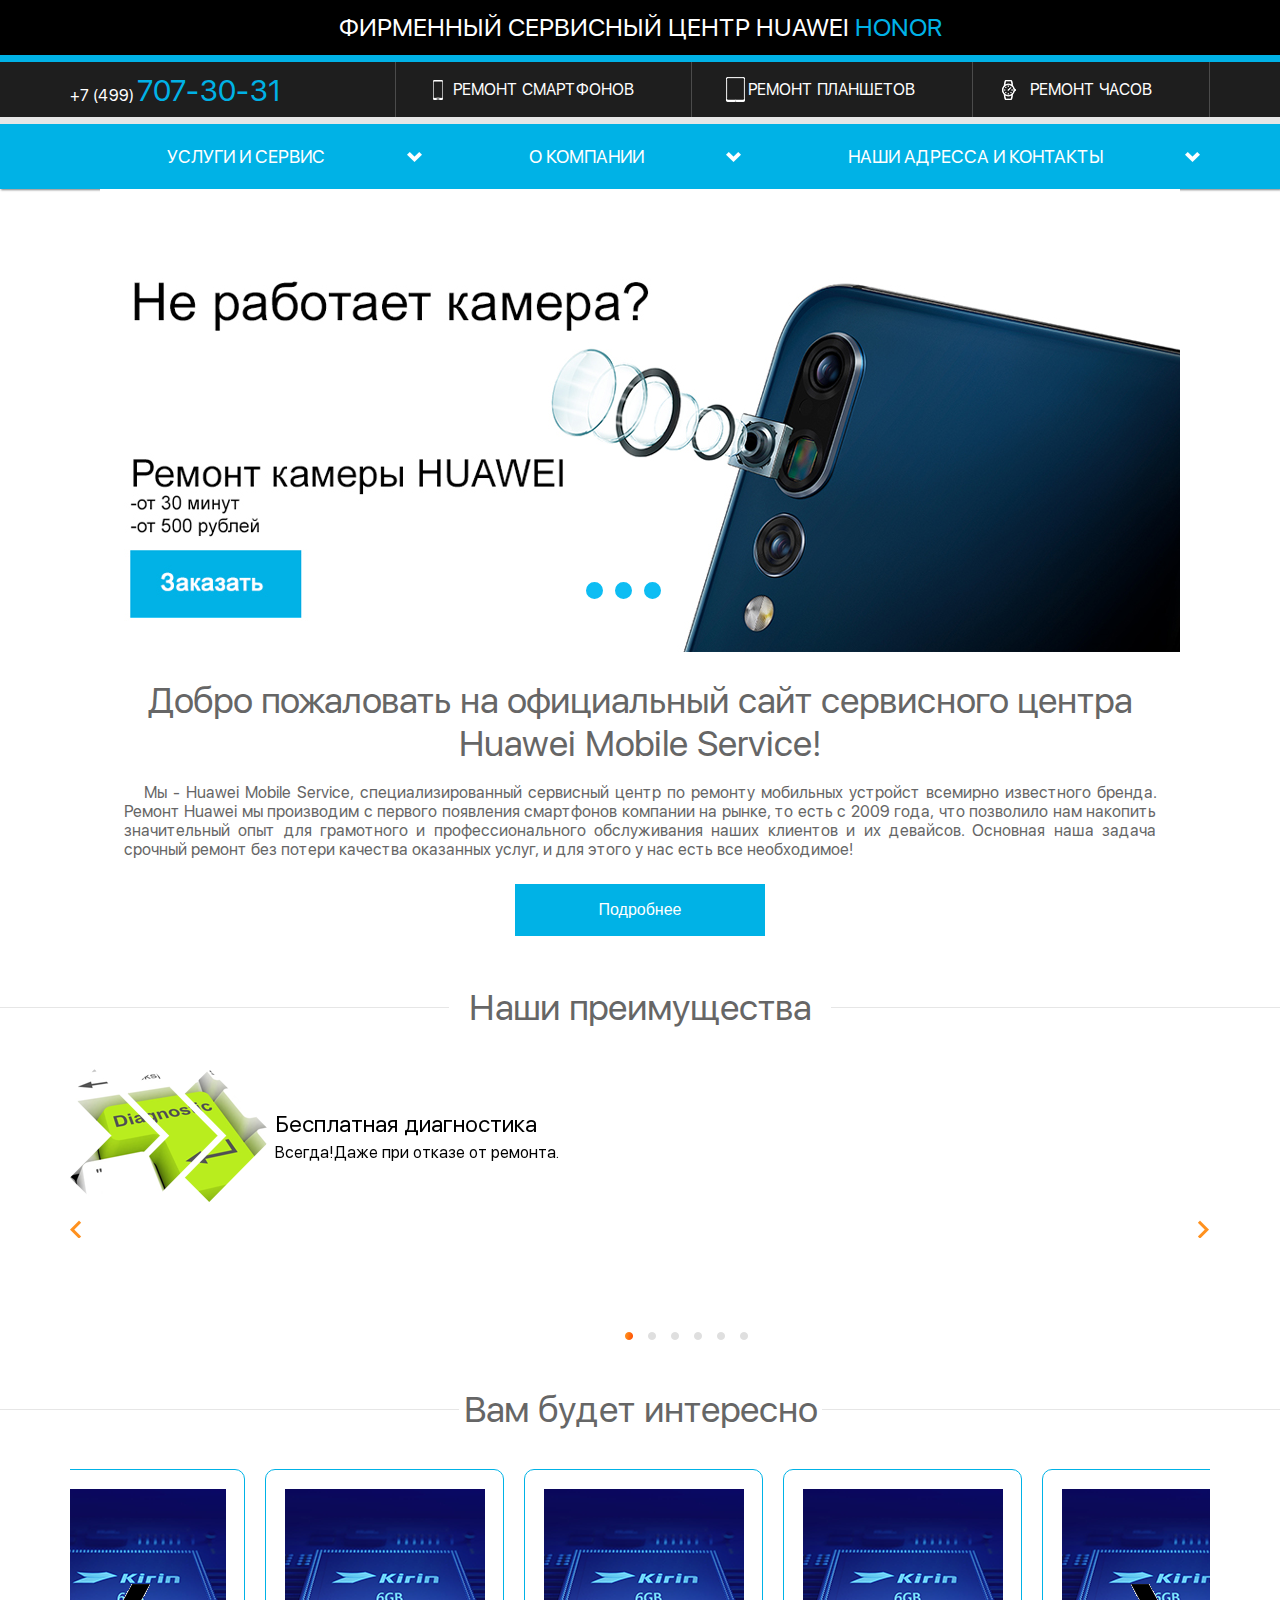
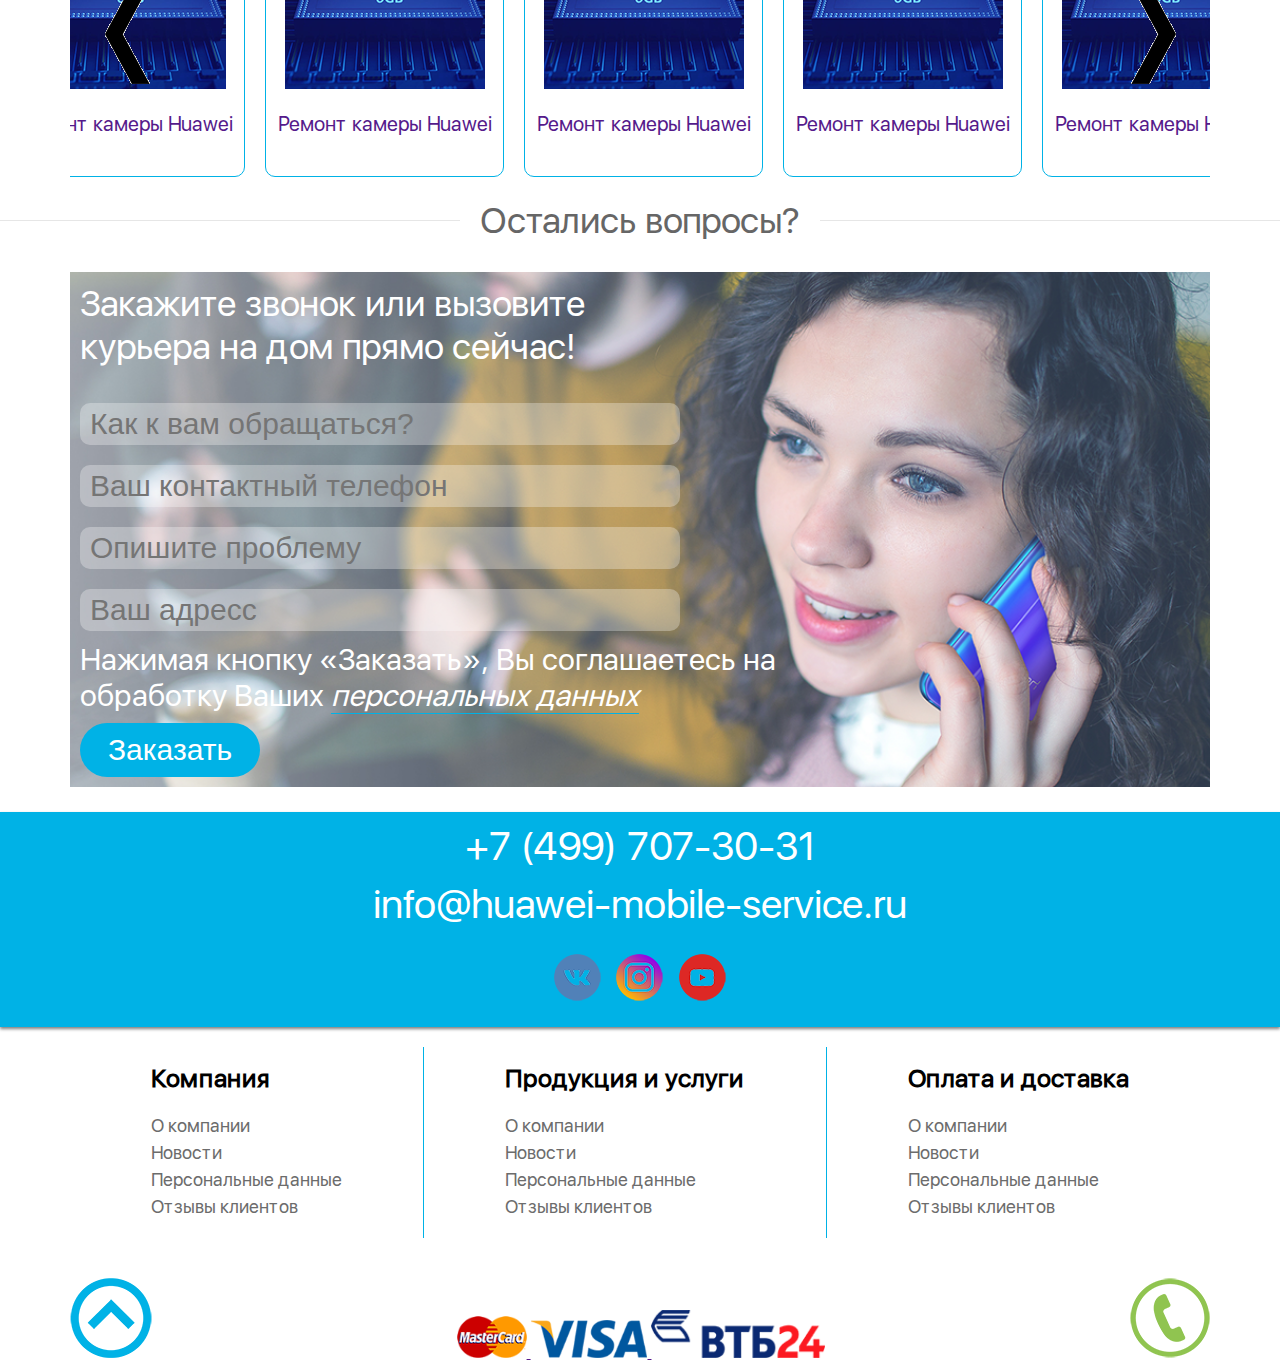
==== commit baaf63de: "Доработки оживления" ====
--- a/index.html
+++ b/index.html
@@ -4,10 +4,9 @@
 	<meta charset="UTF-8">
 	<meta name="viewport" content="width=device-width, initial-scale=1">
 	<link rel="stylesheet" href="css/style.css">
-  <link rel="stylesheet" href="css/owl.carousel.css">
+  <link rel="stylesheet" href="css/owl.carousel.css"/>
   <link rel="stylesheet" href="css/owl.theme.css"/>
-
-	<title>Xioami</title>
+  <title>Xioami</title>
 </head>
 <body>
   <header class="header">
@@ -21,7 +20,7 @@
         </li>
         <li class="header-menu__item header-menu__item--open header-menu__item--humburger">
           <img class="header-menu__img" src="img/hamburger.svg" alt="">
-          <a href="" class="header-menu__link ">
+          <a class="header-menu__link ">
             <span>Открыть меню</span>
           </a>
             <ul class="header-menu__wrraper">
@@ -146,7 +145,7 @@
     <section class="advantages">
       <h2 class="advantages__title">Наши преимущества</h2>
         <ul class="advantages__inner">
-      <div id="owl-example" class="owl-carousel">
+      <div id="owl-example" class="owl-carousel owl-theme">
           <li class="advantages__item">
             <div class="advantages__img">
               <img class="advantages__foto" src="img/diagnostics.png" width="205" height="133" alt="">
@@ -407,7 +406,7 @@
   <script src="js/jquery.mousewheel.min.js"></script>
   <script src="js/jquery.kinetic.js"></script>
   <script src="js/jquery.smoothdivscroll-1.3-min.js"></script>
-  <script src="js/owl.carousel.min.js"></script>
+  <script src="jquery/owl.carousel.min.js"></script>
   <script src="js/main.js"></script>
 </body>
 </html>--- a/css/style.css
+++ b/css/style.css
@@ -540,11 +540,13 @@
 .advantages__inner {
 	display: flex;
   flex-wrap: nowrap;
+  max-width: 1140px;
   margin: 0 auto;
   justify-content: space-around;
   padding: 0px 20px;
 }
 .advantages__item {
+	width: 100%;
 	margin-bottom: 62px;
 	list-style: none;
 }
@@ -563,7 +565,6 @@
 	.advantages__item {
 		display: flex;
 		align-items: center;
-		padding-left: 130px;
 	}
 	.advantages__title {
 		font-size: 36px;
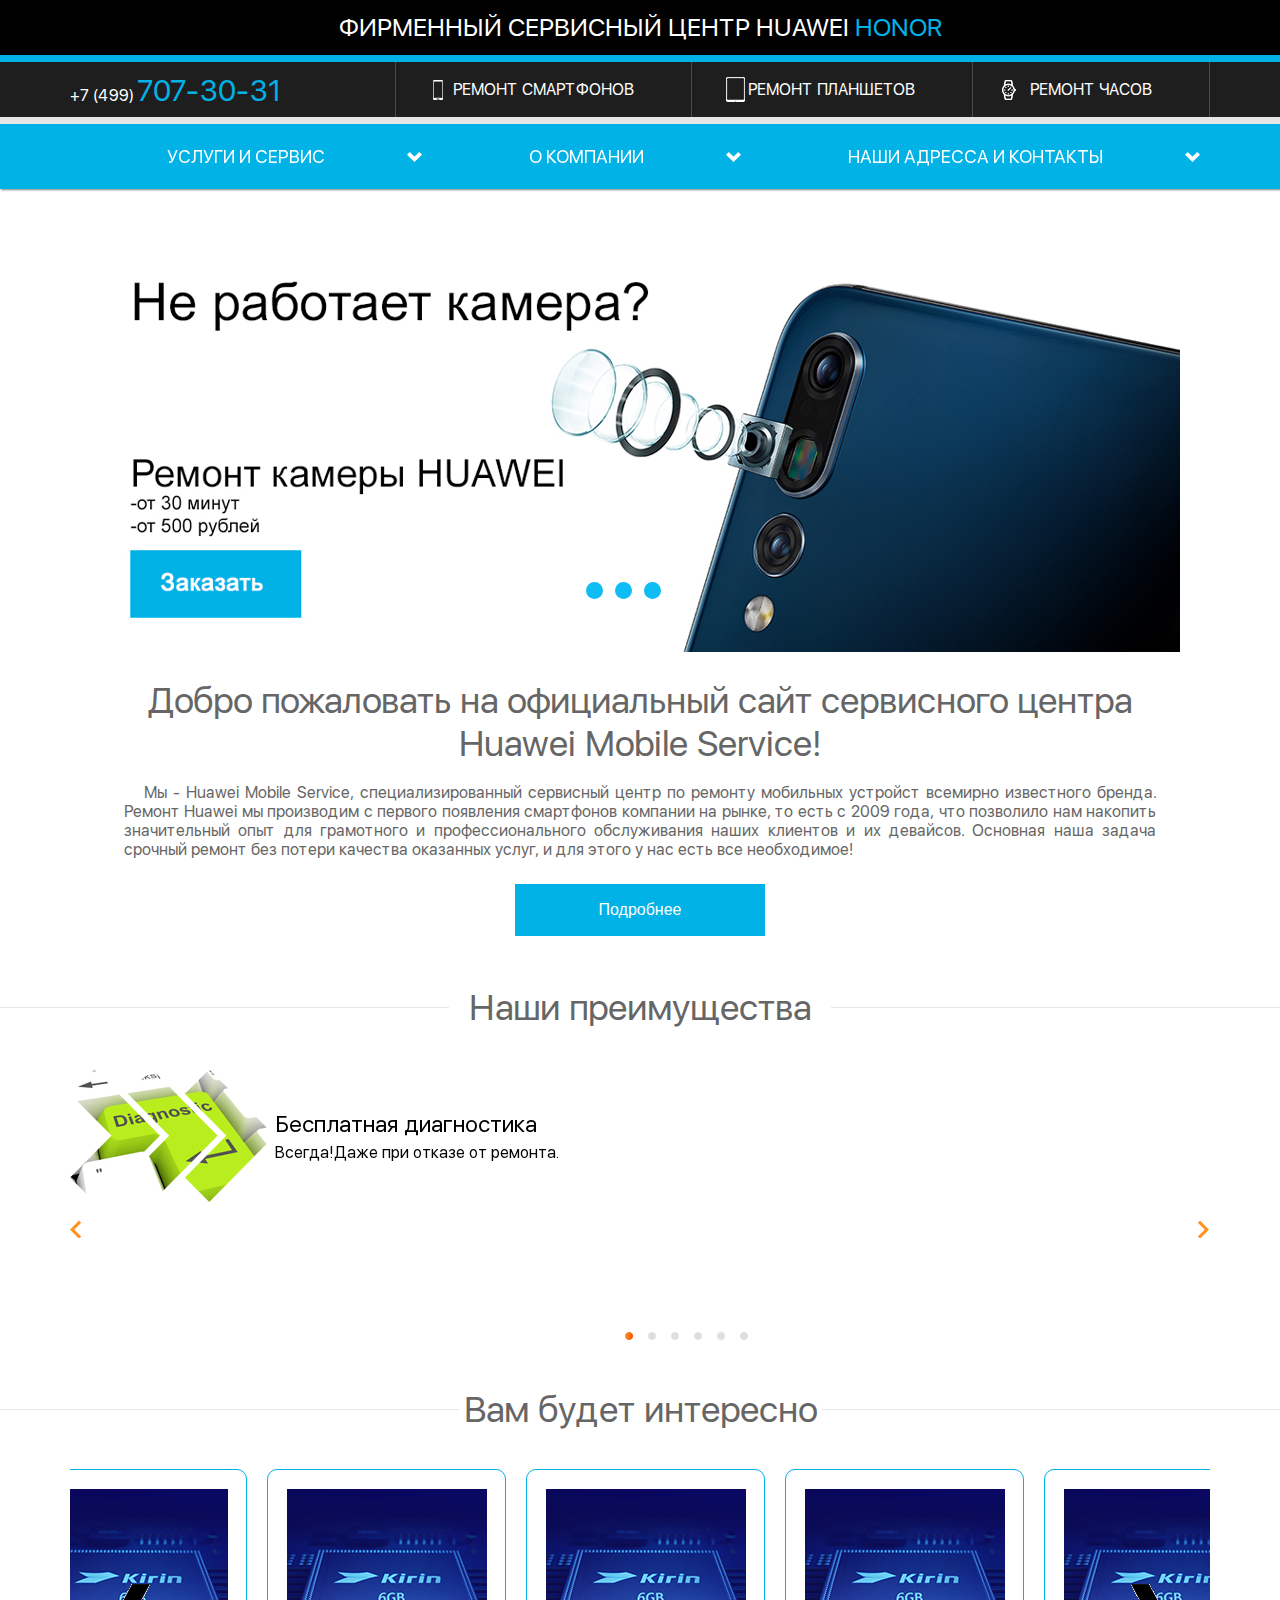
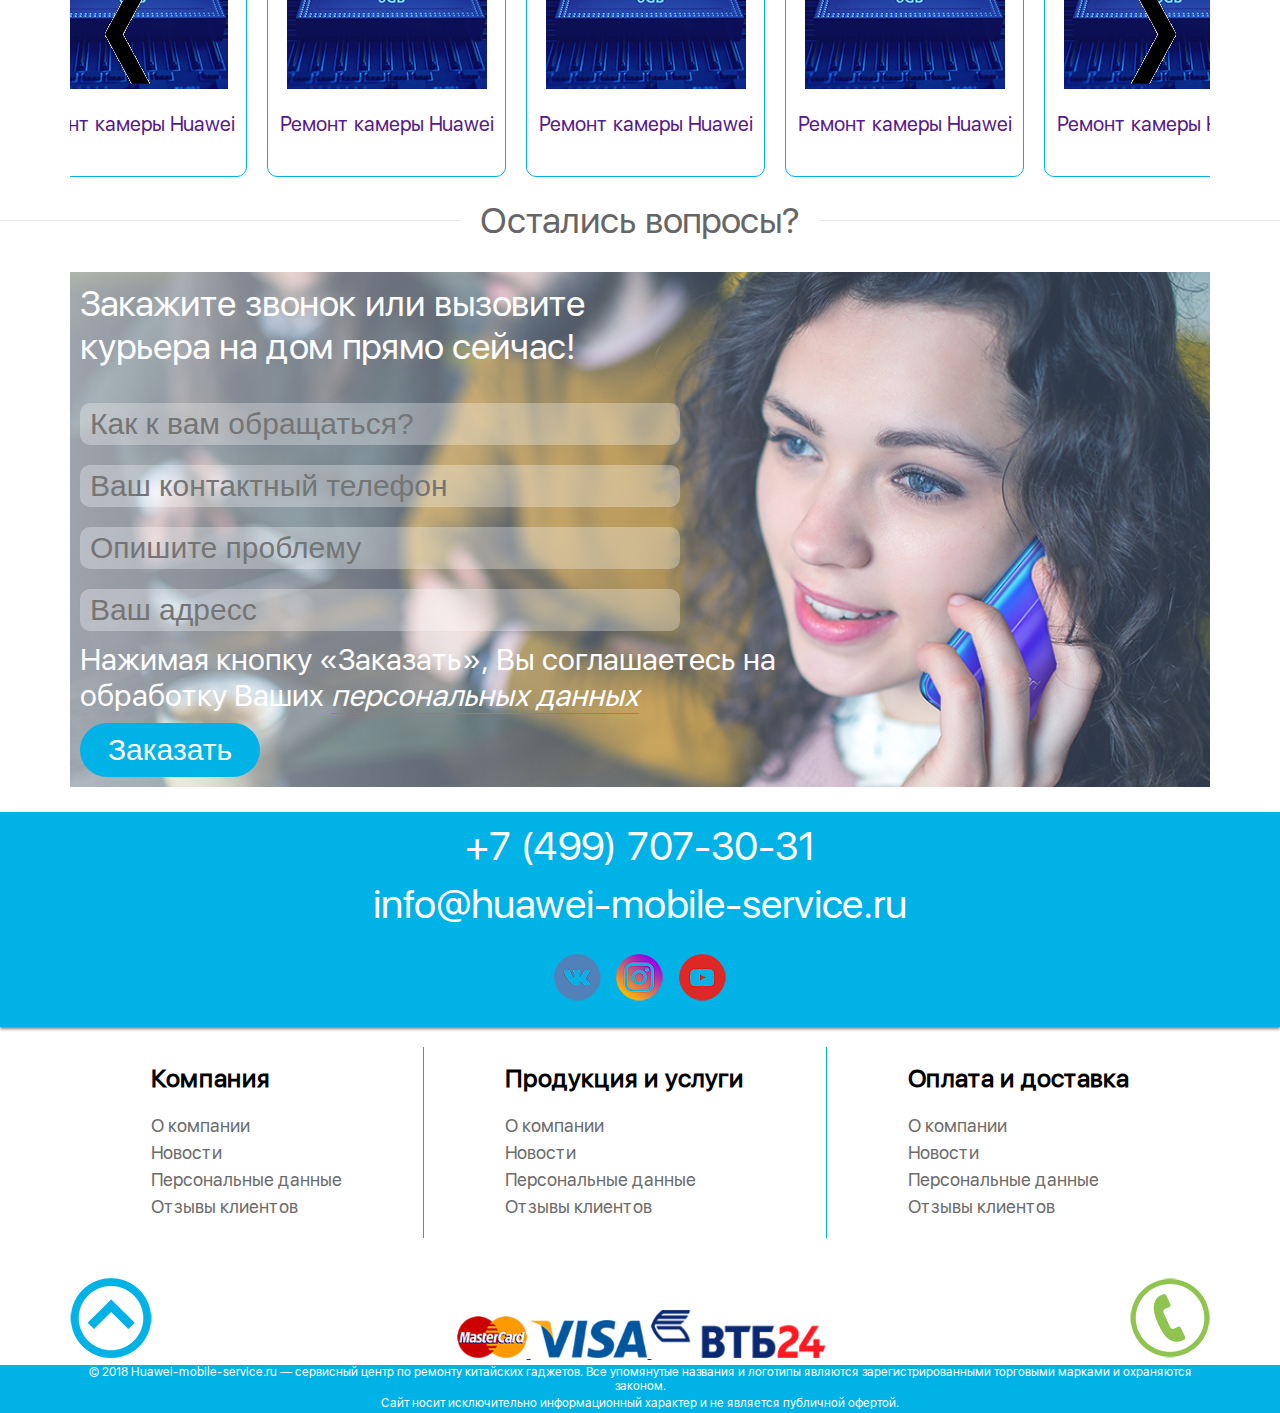
==== commit 7560289a: "Добавление оферты" ====
--- a/index.html
+++ b/index.html
@@ -144,8 +144,8 @@
     </section>
     <section class="advantages">
       <h2 class="advantages__title">Наши преимущества</h2>
-        <ul class="advantages__inner">
-      <div id="owl-example" class="owl-carousel owl-theme">
+      <ul class="advantages__inner">
+        <div id="owl-example" class="owl-carousel owl-theme">
           <li class="advantages__item">
             <div class="advantages__img">
               <img class="advantages__foto" src="img/diagnostics.png" width="205" height="133" alt="">
@@ -212,8 +212,8 @@
               </p>
             </div>
           </li>
-      </div>
-        </ul>
+        </div>
+      </ul>
     </section>
     <section class="repair">
       <h2 class="repair__title">Вам будет интересно</h2>
@@ -400,6 +400,10 @@
         </li>
       </ul>
     </div>
+    <div class="footer-copyright">
+      <p class="footer-copyright__text">© 2018 Huawei-mobile-service.ru — сервисный центр по ремонту китайских гаджетов. Все упомянутые названия и логотипы являются зарегистрированными торговыми марками и охраняются законом.</p>
+      <p class="footer-copyright__text">Сайт носит исключительно информационный характер и не является публичной офертой.</p>
+    </div>
 	</footer>
   <script  src="jquery/jquery-3.0.0.min.js"></script>
   <script src="js/jquery-ui-1.8.23.custom.min.js"></script>
--- a/css/style.css
+++ b/css/style.css
@@ -56,6 +56,7 @@
 	color: #fff;
 	display: flex;
 	justify-content: center;
+	width: 100%;
 	text-align: center;
 }
 .header-logo__title {
@@ -241,6 +242,17 @@
 	display: block;
 	}
 }
+@media (min-width: 1024px) {
+	.header {
+		display: flex;
+		flex-direction: column;
+		align-items: flex-start;
+		position: sticky;
+		top: 0;
+		z-index: 10;
+		overflow: visible;
+	}
+}
 .description {
 	max-width: 1140px;
 	margin: 0 auto;
@@ -361,7 +373,7 @@
   background-repeat: no-repeat;
   background-position: center center;
   position: absolute;
-  z-index: 200;
+  z-index: 1;
   left: 0;
 }
 div.scrollingHotSpotRight {
@@ -372,7 +384,7 @@
   background-repeat: no-repeat;
   background-position: center center;
   position: absolute;
-  z-index: 200;
+  z-index: 1;
   right: 0;
 }
 .repair__item {
@@ -635,6 +647,9 @@
 .personal-data__text:last-child {
 	margin-bottom: 0px;
 }
+.personal-data__wrraper {
+	display: none;
+}
 @media (min-width: 767px) {
 	.personal-data {
 		margin-bottom: 100px;
@@ -646,6 +661,44 @@
 		padding-left: 25px;
 		padding-right: 47px;
 		font-size: 28px;
+	}
+}
+@media (min-width: 1024px) {
+	.personal-data__wrraper {
+		display: block;
+		padding-left: 25px;
+	}
+	.personal-data__inner {
+		padding-left: 25px;
+	}
+	.personal-data__text {
+		padding: 0px;
+    padding-left: 25px;
+    padding-right: 35px;
+    margin-bottom: 25px;
+    font-size: 16px;
+	}
+	.personal-data__title {
+		margin-top: 70px;
+    margin-bottom: 22px;
+    font-size: 36px;
+    font-weight: 100;
+	}
+	.personal-data__name {
+		margin: 0px;
+    font-size: 20px;
+    font-weight: 100;
+    text-align: center;
+    text-transform: uppercase;
+	}
+	.personal-data__caption {
+		margin: 15px 0px;
+    font-size: 18px;
+    font-weight: 100;
+    text-align: center;
+	}
+	.content {
+		max-width: 886px;
 	}
 }
 .guidance__title {
@@ -655,6 +708,7 @@
   font-size: 24px;
   font-weight: 100;
   text-align: center;
+  color: #666666;
 }
 .guidance__text:first-child {
 	margin-bottom: 0px;
@@ -667,25 +721,45 @@
   font-weight: 100;
   text-indent: 20px;
   text-align: justify;
+  color: #666666;
 }
 .guidance__name {
 	margin: 0px;
   margin-bottom: 40px;
-  font-size: 16px;
+  font-size: 20px;
   font-weight: 100;
   text-align: center;
+  color: #666666;
 }
 @media screen and (min-width: 767px) {
 	.guidance__text {
 		padding-left: 26px;
 		padding-right: 46px;
-		font-size: 30px;
+		font-size: 24px;
 	}
 	.guidance__title {
 		font-size: 36px;
 	}
 	.guidance__name {
 		font-size: 30px;
+	}
+}
+@media screen and (min-width: 1024px) {
+	.guidance__text {
+		padding-right: 36px;
+		margin-bottom: 20px;
+		font-size: 16px;
+	}
+	.guidance__name {
+		margin-bottom: 25px;
+	}
+	.guidance__title {
+		margin-top: 70px;
+		margin-bottom: 20px;
+		font-size: 36px;
+	}
+	.guidance {
+		padding-left: 25px;
 	}
 }
 .order__list {
@@ -697,14 +771,23 @@
 }
 .order__item {
 	display: flex;
+	align-items: center;
 	list-style: none;
 }
 .order__text {
 	padding-left: 25px;
 	font-size: 18px;
-}
-.order__text span {
-	display: block;
+	color: #7b7878;
+}
+.order__min {
+	display: block;
+	margin-top: 5px;
+	font-size: 25px;
+	color: #000000;
+}
+.order__min span {
+	font-size: 25px;
+	color: #00b2e6
 }
 .order__link {
 	display: block;
@@ -720,6 +803,44 @@
   border: 1px solid #99cc00;
   border-radius: 10px;
 }
+@media (min-width: 1024px) {
+	.order__text {
+		font-size: 16px;
+	}
+	.order__min {
+		font-size: 18px;
+	}
+	.order__link {
+		width: 193px;
+		margin-top: 10px;
+		font-size: 14px;
+		height: 36px;
+		line-height: 36px;
+	}
+	.order__img {
+		width: 40px;
+		height: 42px;
+	}
+	.order__list {
+		padding: 0px;
+		margin: 0px;
+		padding-left: 30px;
+		padding-right: 76px;
+	}
+	.order {
+		padding-left: 25px;
+	}
+	.order__min {
+		display: block;
+		margin-top: 5px;
+		font-size: 18px;
+		color: #000000;
+	}
+	.order__min span {
+		font-size: 18px;
+		color: #00b2e6
+	}
+}
 .address {
 	margin-bottom: 20px;
 }
@@ -765,6 +886,14 @@
 .address__text:last-child {
 	color: #1e1e1e;
 }
+.sidebar {
+	display: none;
+}
+.main {
+	display: flex;
+	max-width: 1140px;
+	margin: 0 auto;
+}
 @media (min-width: 767px) {
 	.address {
 		margin-bottom: 50px;
@@ -791,6 +920,82 @@
 	}
 	.address__phone {
 		font-size: 30px;
+	}
+}
+@media (min-width: 1024px) {
+	.address {
+		display: none;
+	}
+	.sidebar {
+		position: sticky;
+    top: 189px;
+    display: flex;
+    align-self: flex-start;
+    padding: 0;
+    max-width: 256px;
+    margin: 0 auto;
+    overflow-y: auto;
+    display: block;
+	}
+	.sidebar__inner {
+		display: block;
+		text-align: center;
+	}
+	.sidebar__title{
+		margin: 0px;
+    font-size: 20px;
+    font-weight: 100;
+    color: #1e1e1e;
+	}
+	.sidebar__text {
+		margin: 0px;
+    font-size: 16px;
+    font-weight: 100;
+    color: #1e1e1e;
+	}
+	.sidebar__link {
+		font-size: 16px;
+    font-weight: 100;
+    text-decoration: none;
+    color: #00b2e6;
+	}
+	.sidebar__phone {
+		font-size: 20px;
+    font-weight: 100;
+    text-decoration: none;
+    color: #00b2e6;
+	}
+	.sidebar__list,
+	.sidebar__lists {
+		padding: 0px;
+		list-style: none;
+	}
+	.sidebar__title {
+		margin: 0px;
+    background-color: #00b2e6;
+    color: #ffffff;
+    font-size: 20px;
+    font-weight: 100;
+    line-height: 37px;
+    text-align: center;
+	}
+	.sidebar__item {
+		margin-bottom: 5px;
+		font-size: 16px;
+    font-weight: 100;
+    line-height: 35px;
+    text-align: center;
+    background-color: #e6e6e6;
+	}
+	.sidebar__lists {
+		background-color: #ffffff;
+	}
+	.sidebar__items {
+		line-height: 30px;
+	}
+	.sidebar__items:hover {
+		color: #11b7e8;
+		border-bottom: 1px solid #11b7e8;
 	}
 }
 .feedback {
@@ -1029,6 +1234,7 @@
 	justify-content: space-between;
 	max-width: 1140px;
 	margin: 0 auto;
+	margin-bottom: 3px;
 }
 .footer-payment__foto--up {
 	width: 100%;
@@ -1059,6 +1265,18 @@
 .footer-payment__item {
 	margin-top: auto;
 	list-style: none;
+}
+.footer-copyright {
+	width: 100%;
+  background-color: #00b2e6;
+}
+.footer-copyright__text {
+	max-width: 1140px;
+  margin: 0 auto;
+	padding-bottom: 3px;
+	font-size: 12px;
+  color: #ffffff;
+  text-align: center;
 }
 @media screen and (min-width: 768px) {
 	.footer-list__wrapper {
@@ -1205,7 +1423,9 @@
 } 
 @media screen and (min-width: 1024px) {
 	.product__header {
+		width: 771px;
 		margin: 0 auto 0 0;
+		padding: 0px;
 	}
 }
 @media (max-width: 767px) and (min-width: 320px) {
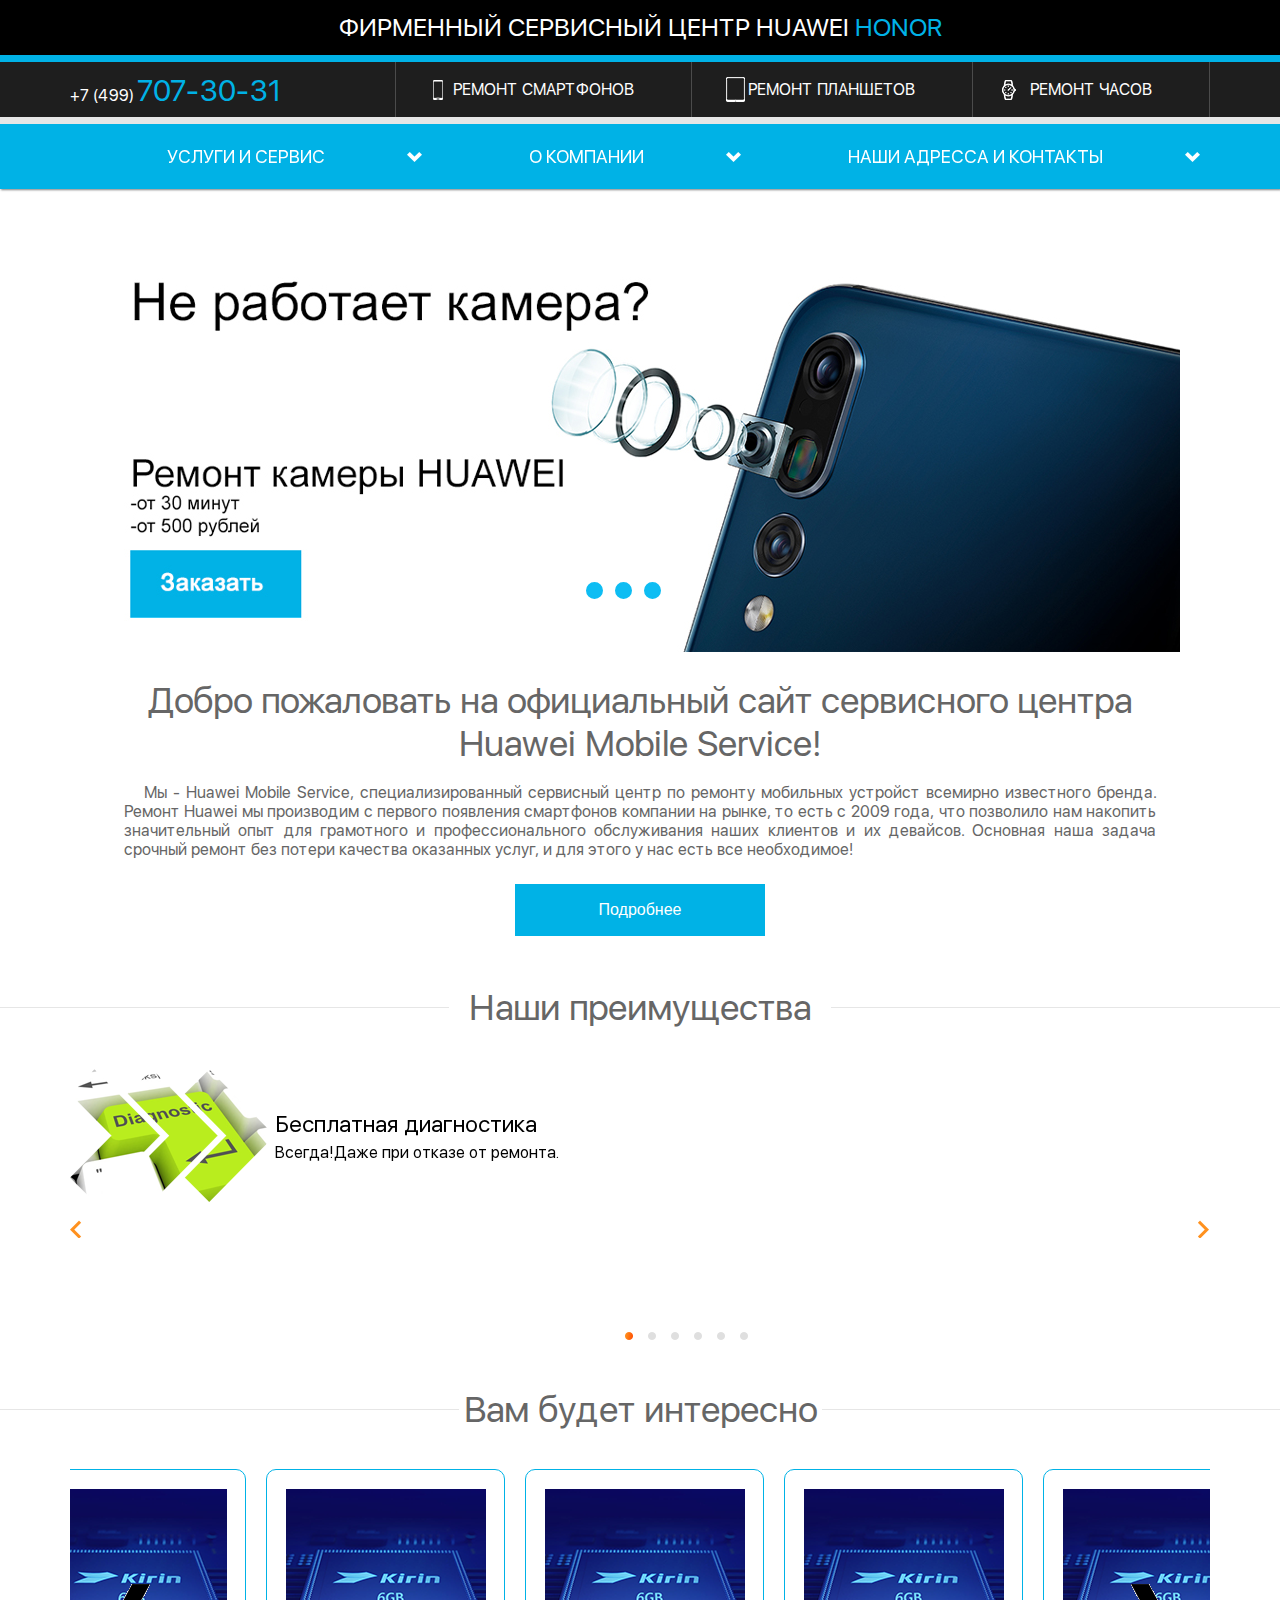
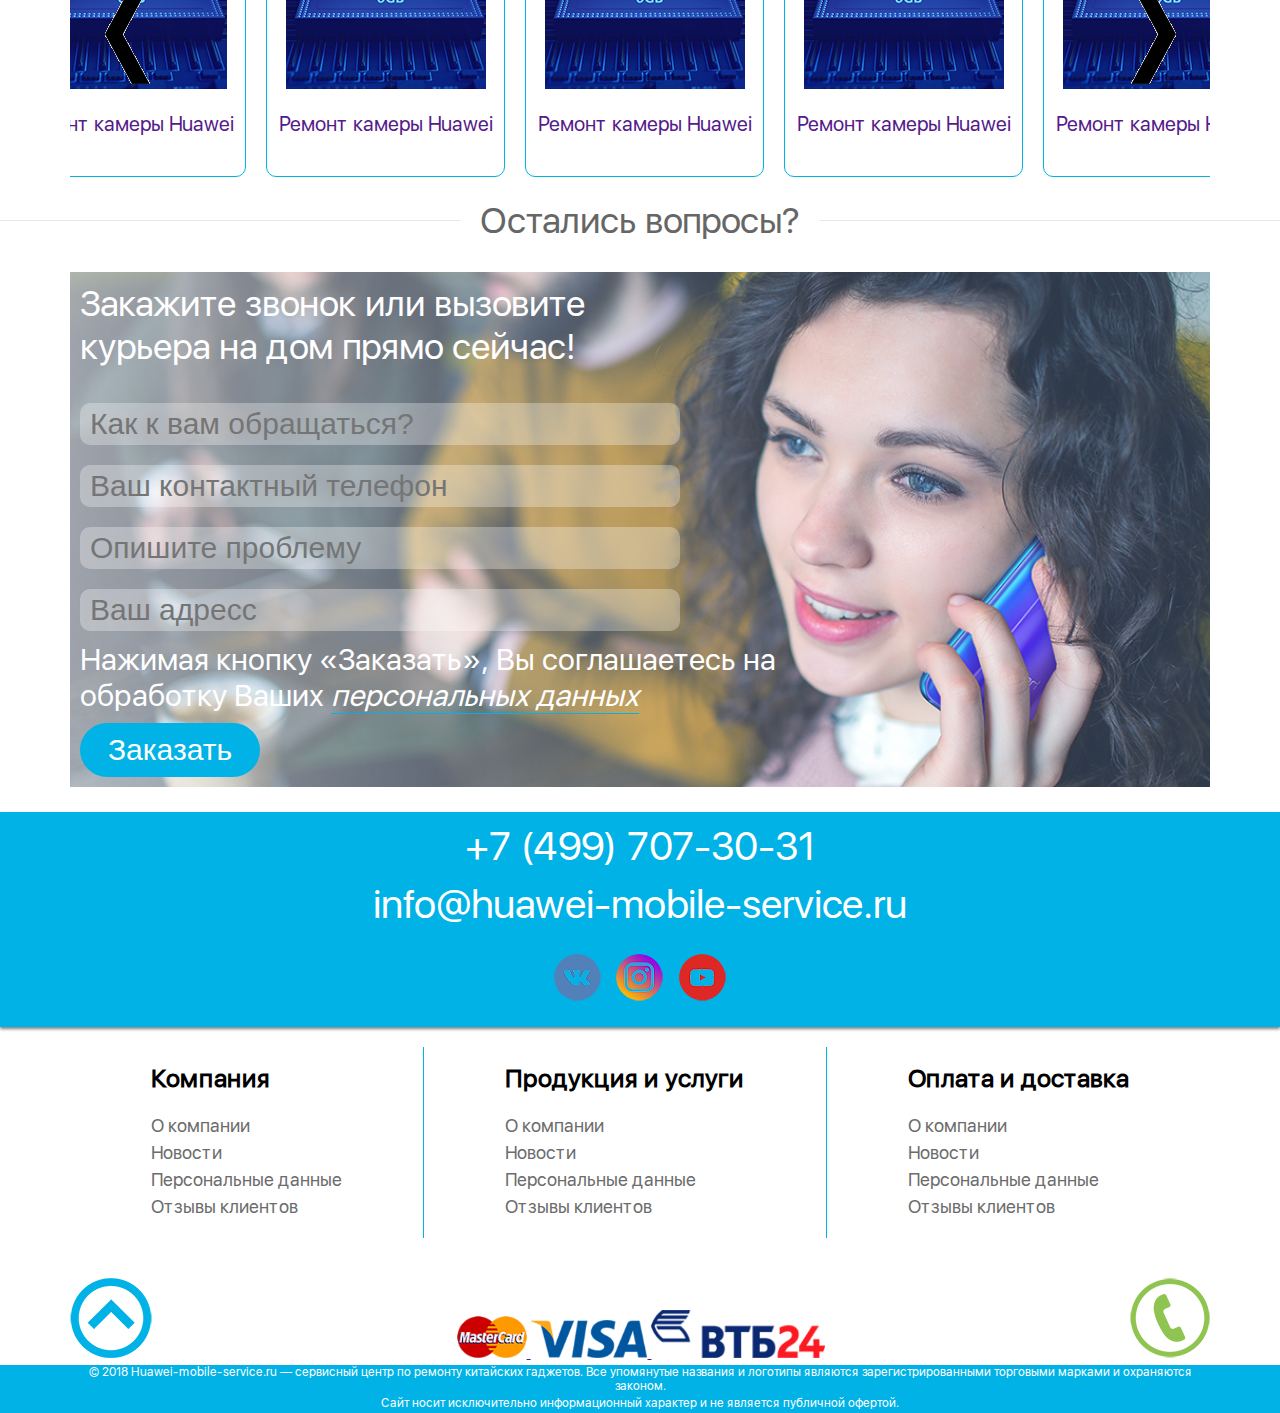
==== commit db8a7f51: "Доработки страниц" ====
--- a/index.html
+++ b/index.html
@@ -90,6 +90,38 @@
       <ul class="header-footer__inner">
         <li class="header-footer__item">
           <a class="header-footer__link" href="">Услуги и сервис</a>
+          <ul class="header-footer__list">
+            <li class="header-footer__blok">
+              <a href="" class="header-footer__resource">
+                Дополнительные услуги    
+              </a>
+            </li>
+            <li class="header-footer__blok">
+              <a href="" class="header-footer__resource">
+                Дополнительные услуги
+              </a>
+            </li>
+            <li class="header-footer__blok">
+              <a href="" class="header-footer__resource">
+                Независимая эксперт
+              </a>
+            </li>
+            <li class="header-footer__blok">
+              <a href="" class="header-footer__resource">
+                Дополнительные услуги
+              </a>
+            </li>
+            <li class="header-footer__blok">
+              <a href="" class="header-footer__resource">
+                Дополнительные услуги
+              </a>
+            </li>
+            <li class="header-footer__blok">
+              <a href="" class="header-footer__resource">
+                Независимая эксперт
+              </a>
+            </li>
+          </ul>
         </li>
         <li class="header-footer__item">
           <a class="header-footer__link" href="">О компании</a>
--- a/css/style.css
+++ b/css/style.css
@@ -89,11 +89,13 @@
 .header-menu__foto {
 	display: flex;
 	margin-left: auto;
+	cursor: pointer;
 }
 .header-menu__img {
 	position: absolute;
 	top: 10px;
 	left: 30px;
+	cursor: pointer;
 }
 .header-menu__inner {
 	display: flex;
@@ -113,9 +115,9 @@
 }
 .header-menu__mobile {
 	display: block;
-  padding-top: 20px;
-  padding-bottom: 20px;
-  font-size: 30px;
+  padding-top: 10px;
+  padding-bottom: 10px;
+  font-size: 24px;
   font-weight: 100;
   color: #000000;
   text-decoration: none;
@@ -142,9 +144,9 @@
 	position: absolute;
 	top:0px;
 	left: 0px;
-	max-width: 400px;
-	width: 100%;
-	min-height: 650px;
+	max-width: 350px;
+	width: 100%;
+	min-height: 500px;
 	background-color: #ffffff;
 	box-shadow: inset 0px 0px 38px 0px rgb(0, 0, 0);
 	z-index: 1;
@@ -223,6 +225,33 @@
   text-transform: uppercase;
   width: 100%
 }
+.header-footer__list {
+	position: absolute;
+	width: 290px;
+	left: 70px;
+	top: 45px;
+	padding: 0px;
+	background-color: rgb(250, 250, 250);
+	opacity: 0;
+  transform: scaleY(0);
+  transform-origin: 0 0;
+  transition: .5s ease-in-out;
+}
+.header-footer__item:hover .header-footer__list {
+	opacity: 1;
+  transform: scaleY(1);
+} 
+.header-footer__blok {
+	list-style: none;
+}
+.header-footer__resource {
+	display: block;
+  font-size: 16px;
+  color: #000000;
+  text-align: left;
+  padding-left: 58px;
+  text-decoration: none;
+}
 @media screen and (max-width: 767px) {
 	.header-footer {
 		display: none;
@@ -698,7 +727,7 @@
     text-align: center;
 	}
 	.content {
-		max-width: 886px;
+		min-width: 886px;
 	}
 }
 .guidance__title {
@@ -932,7 +961,7 @@
     display: flex;
     align-self: flex-start;
     padding: 0;
-    max-width: 256px;
+    min-width: 256px;
     margin: 0 auto;
     overflow-y: auto;
     display: block;
@@ -949,6 +978,9 @@
 	}
 	.sidebar__text {
 		margin: 0px;
+		padding: 0 20px;
+		padding-bottom: 5px;
+    margin-bottom: 15px;
     font-size: 16px;
     font-weight: 100;
     color: #1e1e1e;
@@ -968,10 +1000,15 @@
 	.sidebar__list,
 	.sidebar__lists {
 		padding: 0px;
+		margin: 0px;
 		list-style: none;
 	}
-	.sidebar__title {
+	.sidebar__list {
+		margin-bottom: 25px;
+	}
+	.sidebar__name {
 		margin: 0px;
+		margin-bottom: 5px;
     background-color: #00b2e6;
     color: #ffffff;
     font-size: 20px;
@@ -993,9 +1030,46 @@
 	.sidebar__items {
 		line-height: 30px;
 	}
-	.sidebar__items:hover {
+	.sidebar__resourse {
+		display: block;
+		text-decoration: none;
+		color: #000000;
+	}
+	.sidebar__lists {
+		display: none;
+	}
+	.sidebar__item:hover .sidebar__lists {
+		display: block;
+	}
+	.sidebar__resourse:hover {
 		color: #11b7e8;
 		border-bottom: 1px solid #11b7e8;
+		text-decoration: blink;
+	}
+	.sidebar__top {
+		display: block;
+    width: 240px;
+    height: 1px;
+    background-color: #e6e6e6;
+    margin: 0 auto;
+    margin-bottom: 30px;
+	}
+	.sidebar__meduam {
+		display: block;
+    width: 240px;
+    height: 1px;
+    background-color: #e6e6e6;
+    margin: 0 auto;
+    margin-top: 7px;
+    margin-bottom: 22px;
+	}
+	.sidebar__bottom {
+		display: block;
+    width: 240px;
+    height: 1px;
+    background-color: #e6e6e6;
+    margin: 0 auto;
+    margin-top: 22px;
 	}
 }
 .feedback {
@@ -1424,7 +1498,7 @@
 @media screen and (min-width: 1024px) {
 	.product__header {
 		width: 771px;
-		margin: 0 auto 0 0;
+		margin: 0 auto;
 		padding: 0px;
 	}
 }
@@ -1519,3 +1593,32 @@
   background-color: #000000;
   text-decoration: none;
 }
+@media (min-width: 1024px) {
+	.breadcrumbs-flashcard {
+		display: flex;
+    max-width: 1140px;
+    margin: 0px auto;
+    margin-top: 35px;
+    margin-bottom: 30px;
+    padding: 0px;
+    list-style: none;
+	}
+	.breadcrumbs-flashcard__list:first-child {
+		padding-right: 20px;
+	}
+	.breadcrumbs-flashcard__list a {
+		font-size: 16px;
+		font-weight: 100;
+		color: #00b2e6;
+		text-decoration: none;
+	}
+	.breadcrumbs-flashcard__list:last-child {
+		font-size: 16px;
+		font-weight: 100;
+		color: #00b2e6;
+	}
+	.breadcrumbs-flashcard__list span {
+		padding: 0 10px;
+		color: #000000;
+	}
+}
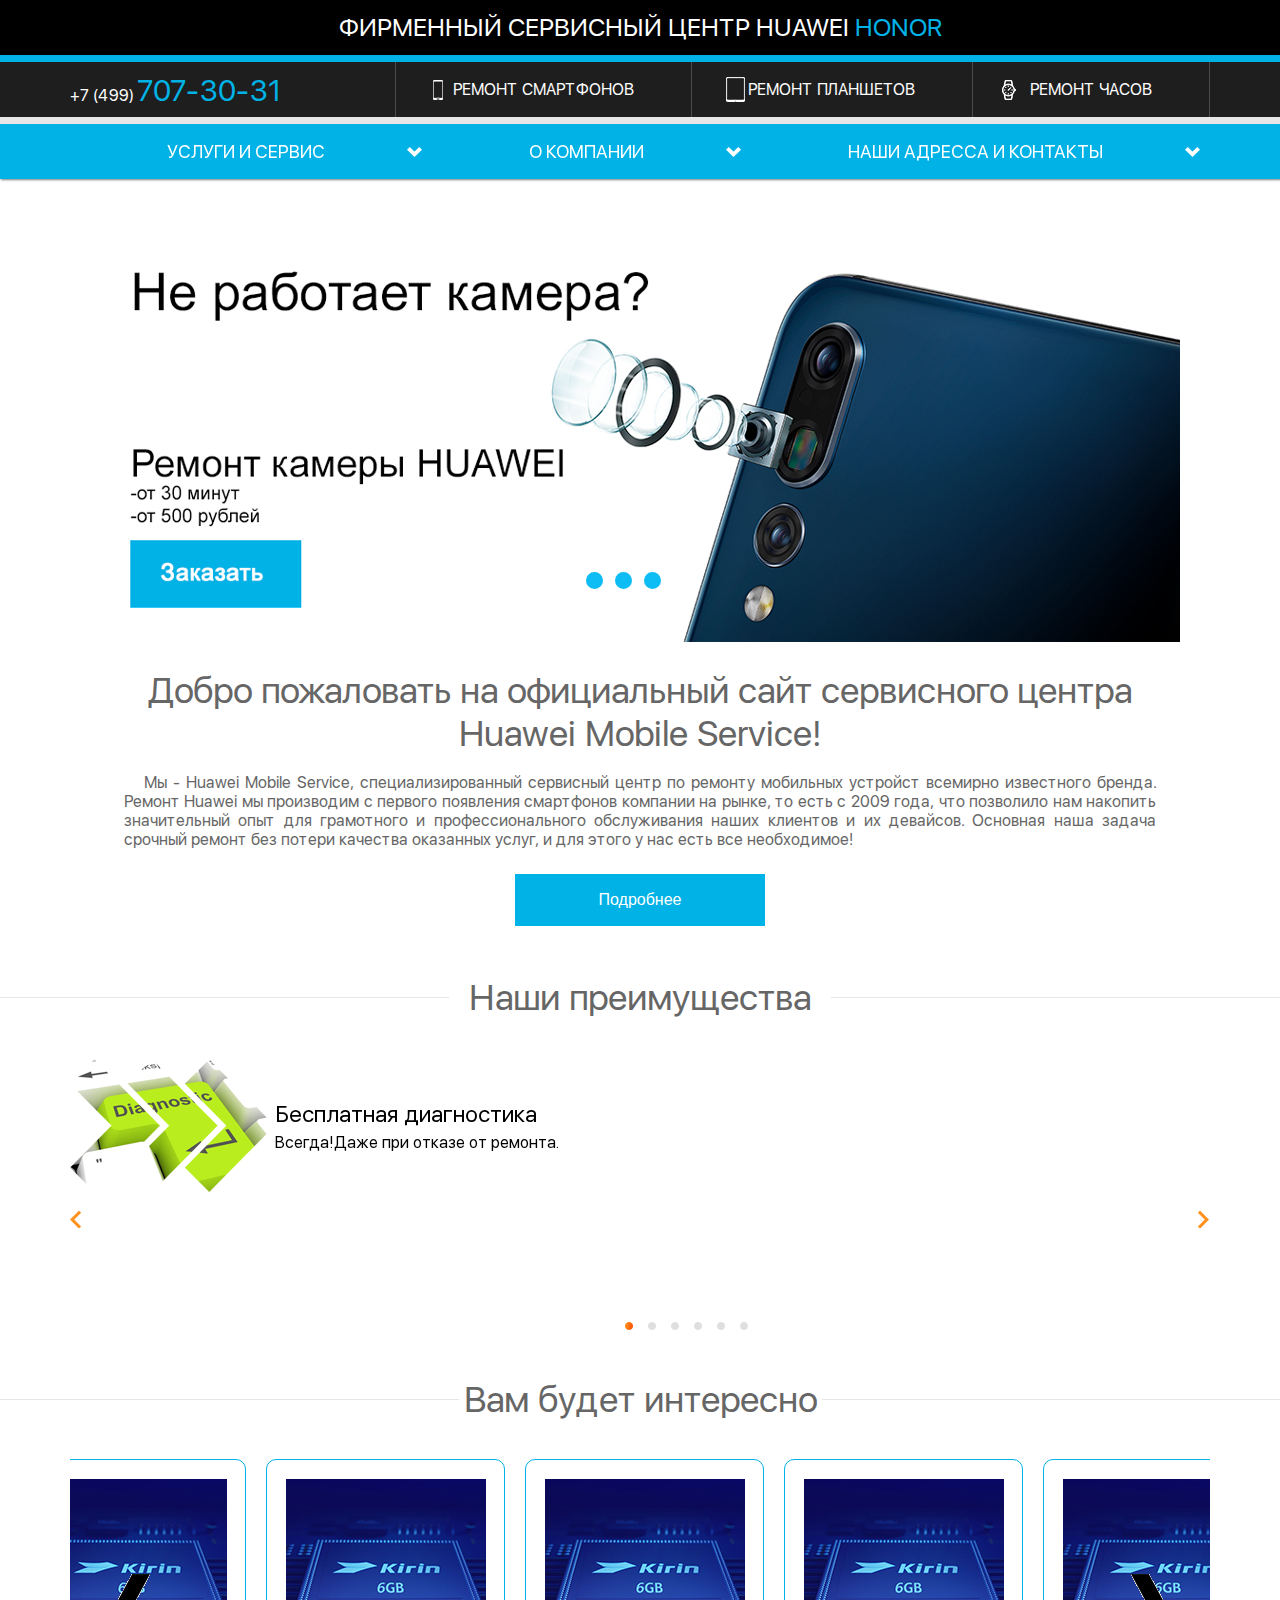
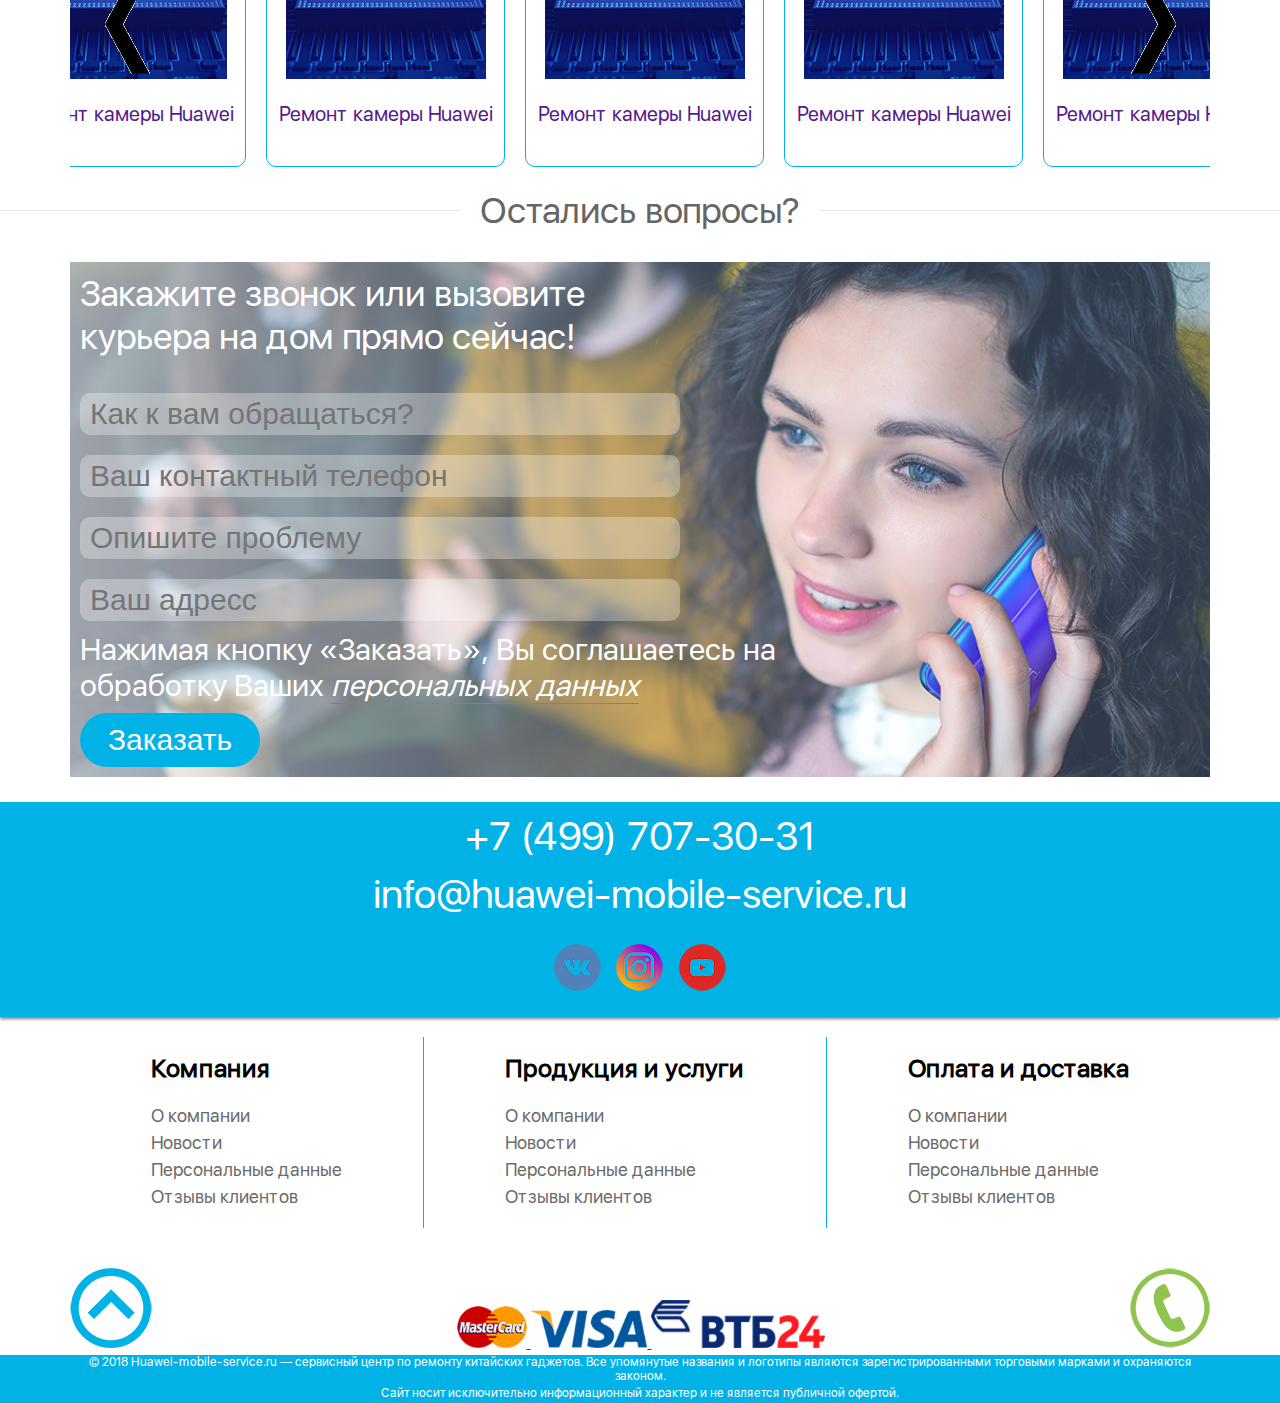
==== commit c8984b74: "Доработки меню" ====
--- a/index.html
+++ b/index.html
@@ -125,9 +125,73 @@
         </li>
         <li class="header-footer__item">
           <a class="header-footer__link" href="">О компании</a>
+          <ul class="header-footer__list">
+            <li class="header-footer__blok">
+              <a href="" class="header-footer__resource">
+                Дополнительные услуги    
+              </a>
+            </li>
+            <li class="header-footer__blok">
+              <a href="" class="header-footer__resource">
+                Дополнительные услуги
+              </a>
+            </li>
+            <li class="header-footer__blok">
+              <a href="" class="header-footer__resource">
+                Независимая эксперт
+              </a>
+            </li>
+            <li class="header-footer__blok">
+              <a href="" class="header-footer__resource">
+                Дополнительные услуги
+              </a>
+            </li>
+            <li class="header-footer__blok">
+              <a href="" class="header-footer__resource">
+                Дополнительные услуги
+              </a>
+            </li>
+            <li class="header-footer__blok">
+              <a href="" class="header-footer__resource">
+                Независимая эксперт
+              </a>
+            </li>
+          </ul>
         </li>
         <li class="header-footer__item">
           <a class="header-footer__link" href="">Наши адресса и контакты</a>
+          <ul class="header-footer__list">
+            <li class="header-footer__blok">
+              <a href="" class="header-footer__resource">
+                Дополнительные услуги    
+              </a>
+            </li>
+            <li class="header-footer__blok">
+              <a href="" class="header-footer__resource">
+                Дополнительные услуги
+              </a>
+            </li>
+            <li class="header-footer__blok">
+              <a href="" class="header-footer__resource">
+                Независимая эксперт
+              </a>
+            </li>
+            <li class="header-footer__blok">
+              <a href="" class="header-footer__resource">
+                Дополнительные услуги
+              </a>
+            </li>
+            <li class="header-footer__blok">
+              <a href="" class="header-footer__resource">
+                Дополнительные услуги
+              </a>
+            </li>
+            <li class="header-footer__blok">
+              <a href="" class="header-footer__resource">
+                Независимая эксперт
+              </a>
+            </li>
+          </ul>
         </li>
       </ul>
     </nav>
--- a/css/style.css
+++ b/css/style.css
@@ -189,9 +189,7 @@
 .header-footer {
 	background-color: #00b2e6;
   box-shadow: 1px 1px 2px 0 rgba(0,0,0,.5);
-  display: block;
   list-style-type: none;
-  padding: 20px;
   width: 100%
 }
 .header-footer__inner {
@@ -206,13 +204,13 @@
   padding: 0;
 }
 .header-footer__item {
-	background-image: url(../img/arrow.png);
+  background-image: url("../img/arrow.png");
   background-position: 100%;
   background-repeat: no-repeat;
   box-sizing: border-box;
   flex: 1 0 auto;
   margin-right: 10px;
-  position: relative
+  position: relative;
 }
 .header-footer__link {
 	align-items: center;
@@ -220,37 +218,20 @@
   display: flex;
   justify-content: space-around;
   font-size: 18px;
+  line-height: 55px;
   height: 100%;
   text-decoration: none;
   text-transform: uppercase;
   width: 100%
 }
-.header-footer__list {
-	position: absolute;
-	width: 290px;
-	left: 70px;
-	top: 45px;
-	padding: 0px;
-	background-color: rgb(250, 250, 250);
-	opacity: 0;
-  transform: scaleY(0);
-  transform-origin: 0 0;
-  transition: .5s ease-in-out;
-}
-.header-footer__item:hover .header-footer__list {
-	opacity: 1;
-  transform: scaleY(1);
-} 
 .header-footer__blok {
 	list-style: none;
 }
-.header-footer__resource {
-	display: block;
-  font-size: 16px;
-  color: #000000;
-  text-align: left;
-  padding-left: 58px;
-  text-decoration: none;
+.header-footer__list {
+	display: none;
+}
+.header-footer__item:hover .header-footer__list {
+	display: block;
 }
 @media screen and (max-width: 767px) {
 	.header-footer {
@@ -269,6 +250,25 @@
 	}
 	.header-menu__item--open {
 	display: block;
+	}
+}
+@media (min-width: 768px) {
+	.header-footer__list {
+		position: absolute;
+		width: 230px;
+		left: 0px;
+		top: 55px;
+		padding: 0px;
+		background-color: rgb(250, 250, 250);
+		z-index: 1;
+	}
+	.header-footer__resource {
+		display: block;
+	  font-size: 16px;
+	  color: #000000;
+	  text-align: left;
+	  padding-left: 30px;
+	  text-decoration: none;
 	}
 }
 @media (min-width: 1024px) {
@@ -280,6 +280,23 @@
 		top: 0;
 		z-index: 10;
 		overflow: visible;
+	}
+	.header-footer__list {
+		position: absolute;
+		width: 290px;
+		left: 70px;
+		top: 55px;
+		padding: 0px;
+		background-color: rgb(250, 250, 250);
+		z-index: 1;
+	}
+	.header-footer__resource {
+		display: block;
+	  font-size: 16px;
+	  color: #000000;
+	  text-align: left;
+	  padding-left: 58px;
+	  text-decoration: none;
 	}
 }
 .description {
